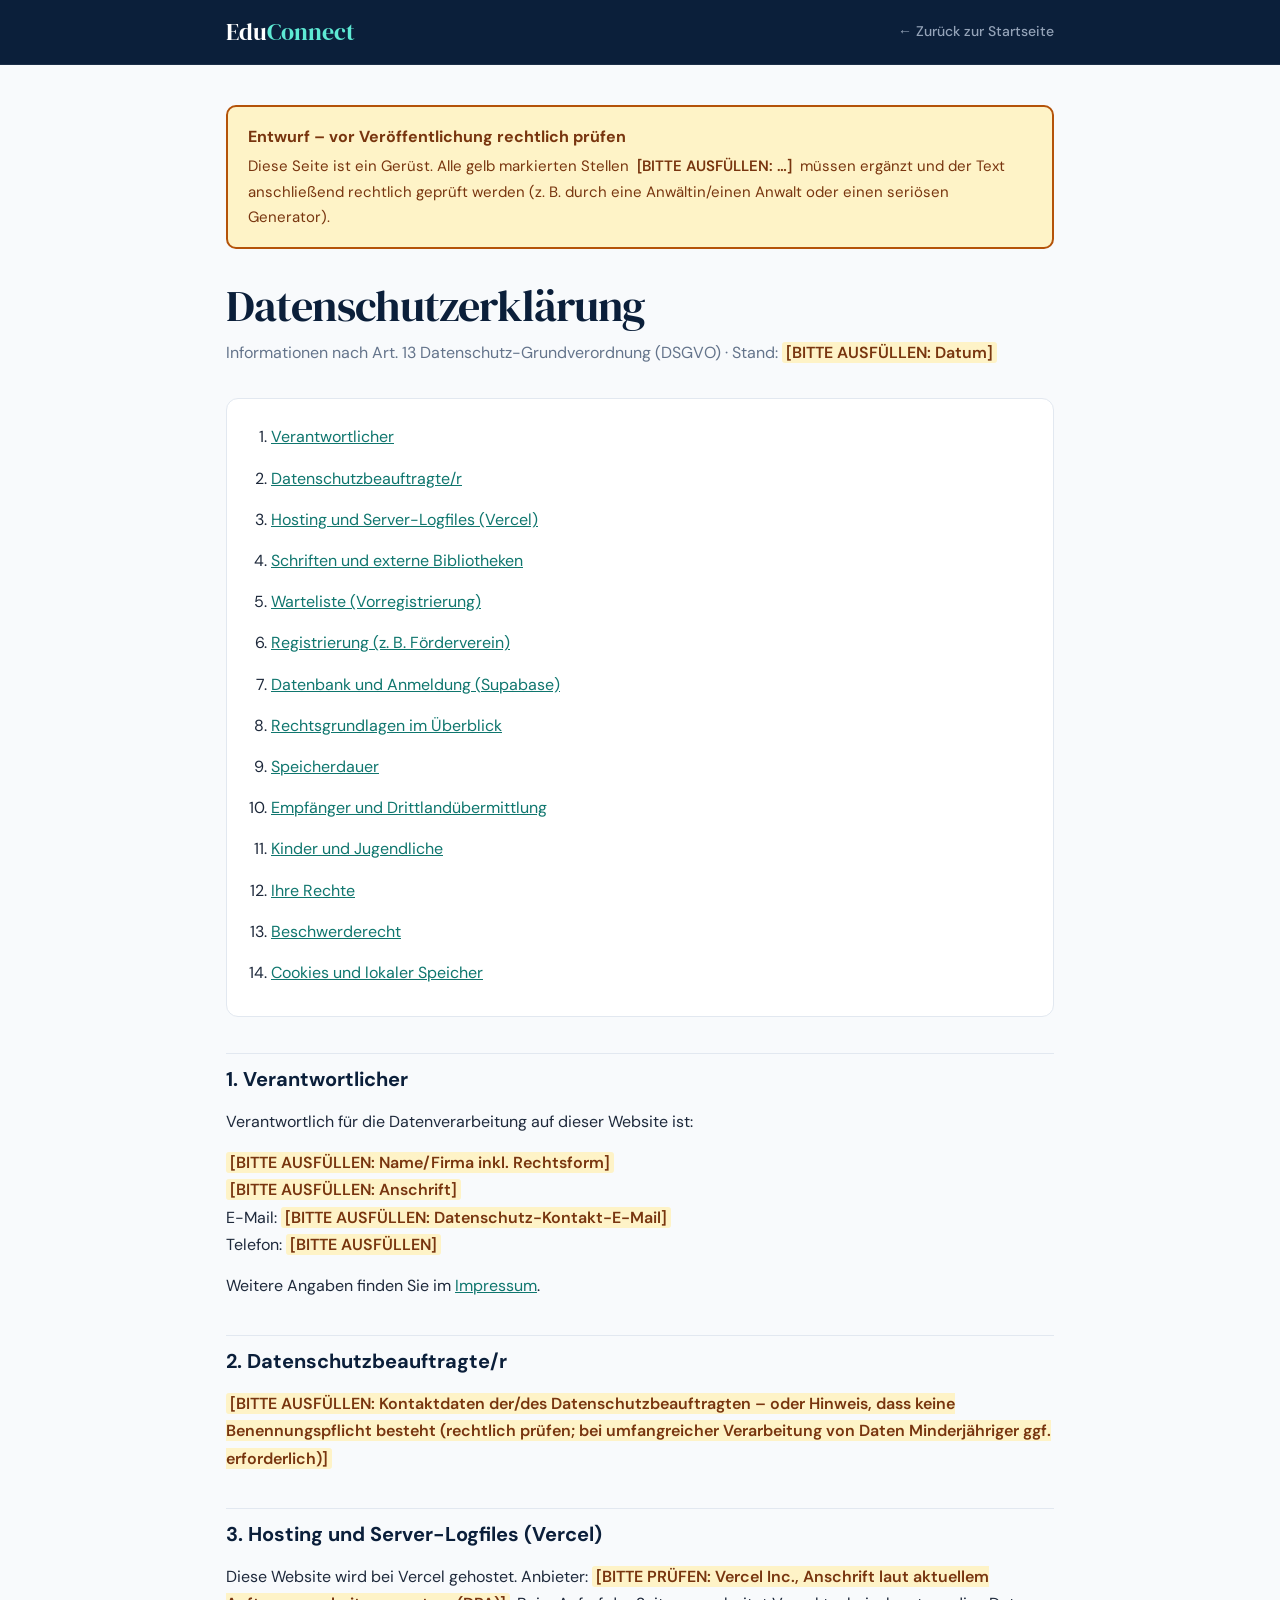
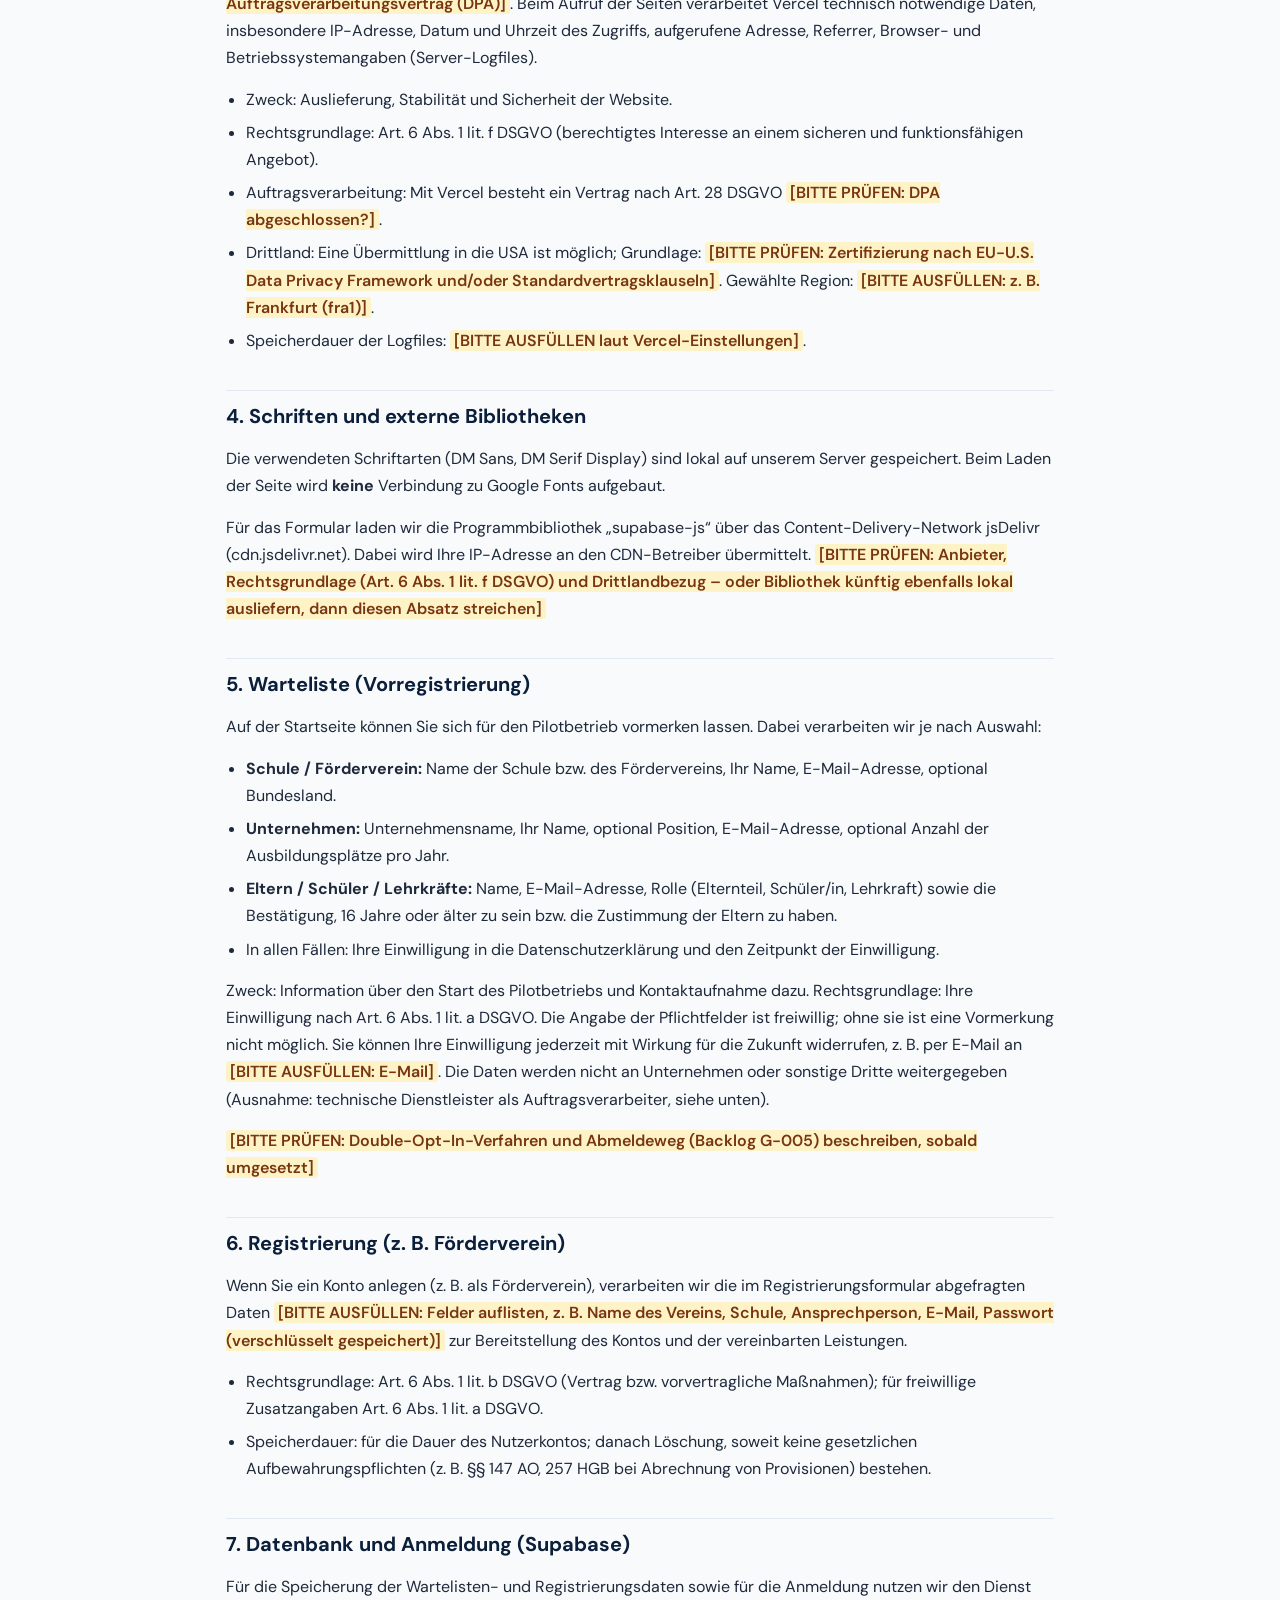
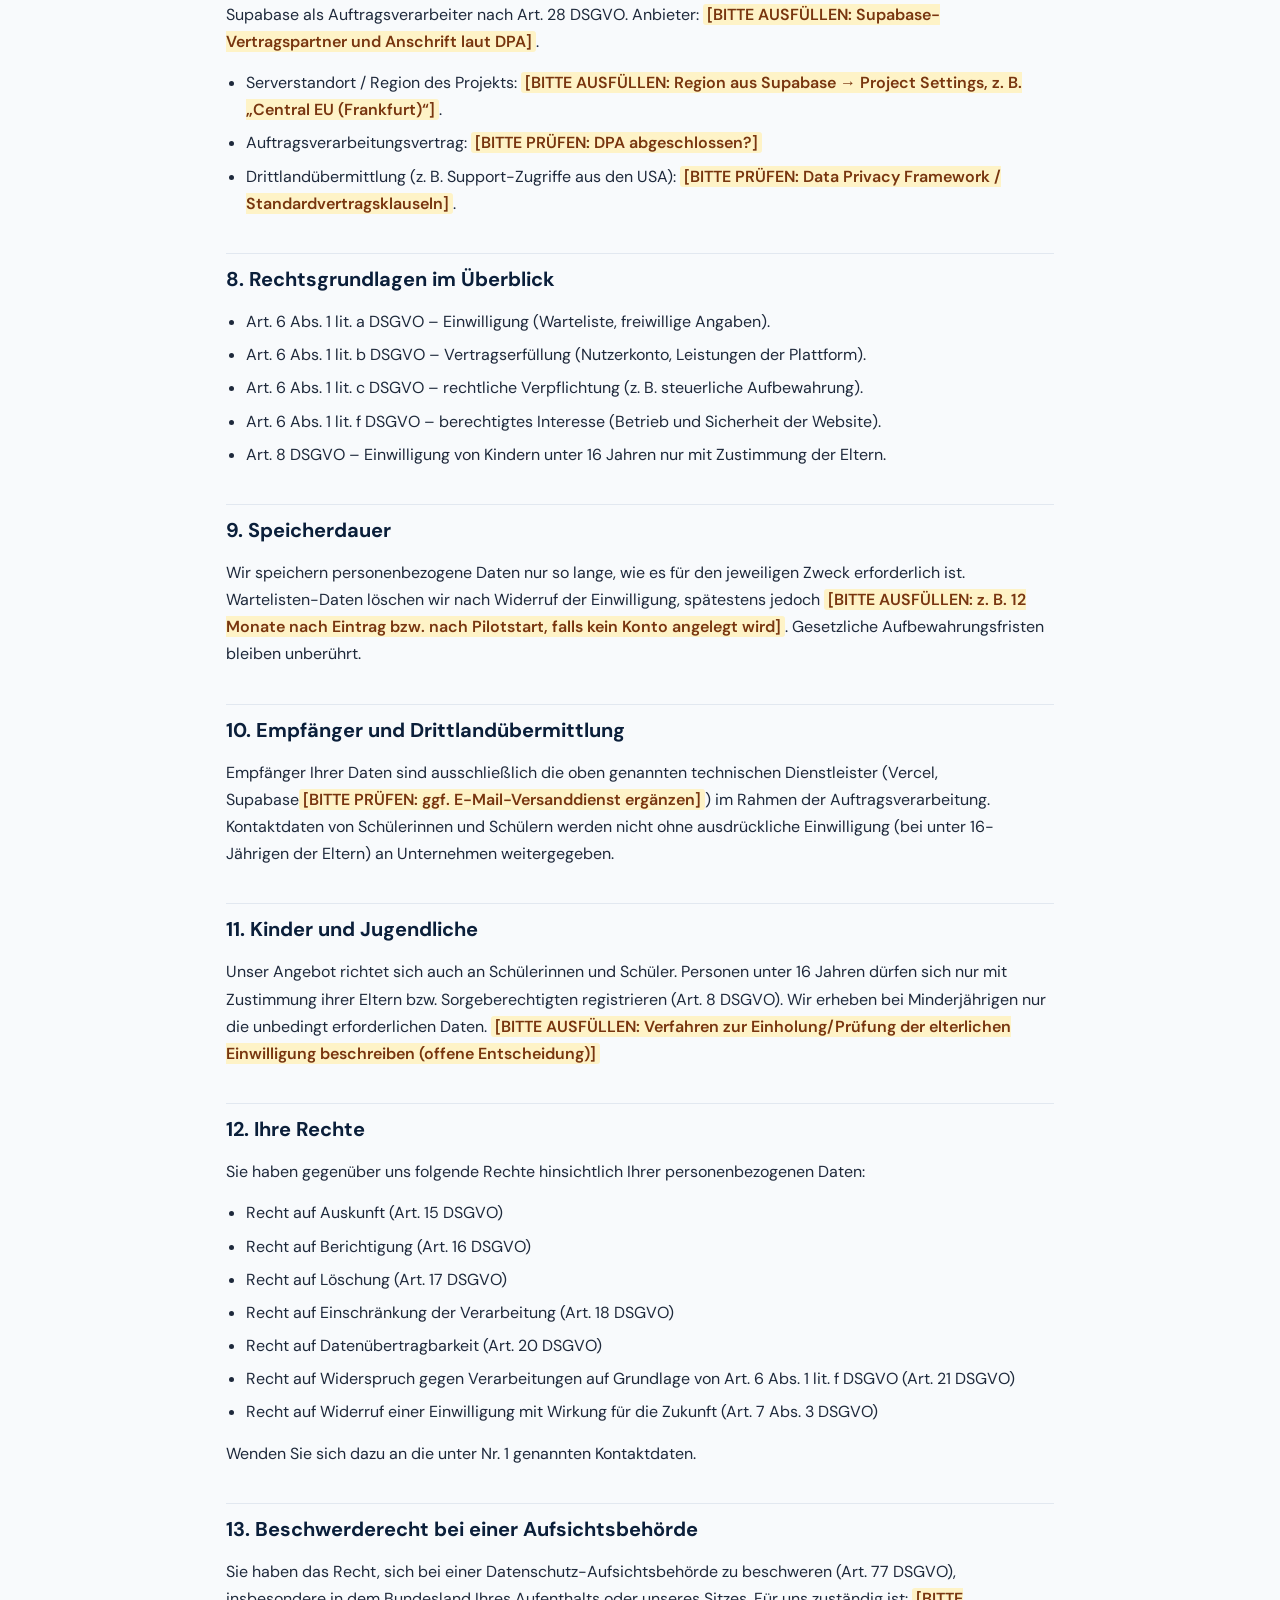
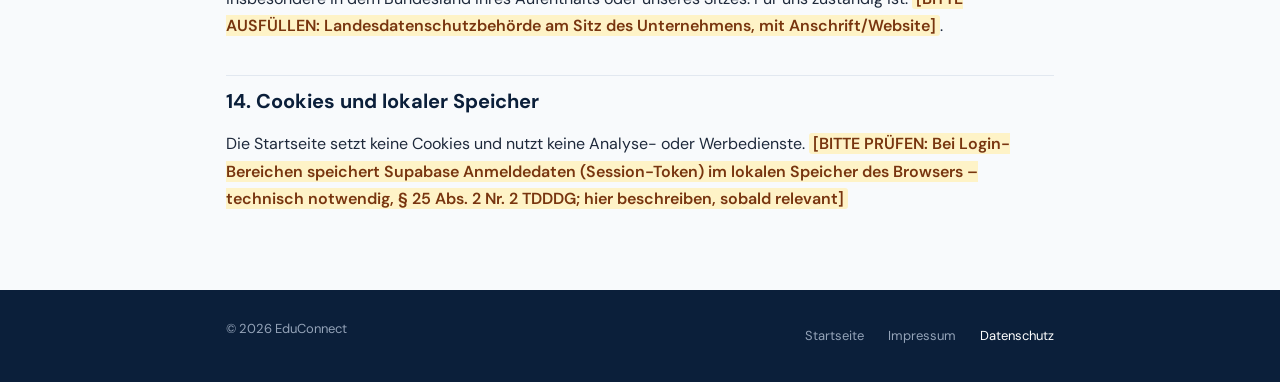
==== datenschutz.html @ 4e729cb4 "WIP G-002: Zwischenstand Landingpage (Agent arbeitet noch, ungeprüft) Co-Authored-By: Claude Opus 5." ====
<!DOCTYPE html>
<html lang="de">
<head>
  <meta charset="UTF-8" />
  <meta name="viewport" content="width=device-width, initial-scale=1.0" />
  <title>Datenschutzerklärung — EduConnect</title>
  <meta name="description" content="Datenschutzerklärung von EduConnect: welche Daten wir verarbeiten und welche Rechte Sie haben." />
  <!-- Entwurf: erst nach rechtlicher Prüfung indexieren lassen -->
  <meta name="robots" content="noindex, follow" />
  <link rel="canonical" href="https://edufy.world/datenschutz.html" />
  <meta name="theme-color" content="#0B1F3A" />
  <link rel="icon" href="favicon.svg" type="image/svg+xml" />
  <link rel="stylesheet" href="fonts/fonts.css" />
  <style>
    *, *::before, *::after { box-sizing:border-box; margin:0; padding:0; }
    :root {
      --navy:#0B1F3A; --teall:#5EEAD4; --teal-dark:#0B7A70; --teal-text:#0F766E;
      --white:#FFFFFF; --off:#F8FAFC; --slate:#64748B; --slate-light:#94A3B8;
      --dark:#1E293B; --border:#E2E8F0; --focus:#0B1F3A;
    }
    body { font-family:'DM Sans',sans-serif; background:var(--off); color:var(--dark); line-height:1.7; }
    :focus-visible { outline:3px solid var(--focus); outline-offset:2px; }
    header, footer, .skip-link { --focus:#FDE68A; }
    .skip-link { position:absolute; left:1rem; top:-100px; z-index:1000; background:var(--navy); color:var(--white); padding:.75rem 1rem; border-radius:6px; font-weight:600; text-decoration:none; }
    .skip-link:focus { top:.5rem; }
    header { background:var(--navy); border-bottom:1px solid rgba(255,255,255,.07); }
    .bar { max-width:860px; margin:0 auto; padding:0 1rem; min-height:64px; display:flex; align-items:center; justify-content:space-between; gap:1rem; flex-wrap:wrap; }
    .logo { font-family:'DM Serif Display',serif; font-size:1.5rem; color:var(--white); text-decoration:none; }
    .logo span { color:var(--teall); }
    .back { color:var(--slate-light); text-decoration:none; font-size:.875rem; font-weight:500; display:inline-flex; align-items:center; min-height:44px; }
    .back:hover { color:var(--white); }
    main { max-width:860px; margin:0 auto; padding:2.5rem 1rem 4rem; }
    .draft { background:#FEF3C7; border:2px solid #B45309; color:#78350F; border-radius:10px; padding:1rem 1.25rem; margin-bottom:2rem; font-size:.9375rem; }
    .draft strong { display:block; font-size:1rem; margin-bottom:.25rem; }
    h1 { font-family:'DM Serif Display',serif; font-weight:400; font-size:clamp(2rem,5vw,2.75rem); line-height:1.15; letter-spacing:-.02em; color:var(--navy); margin-bottom:.5rem; }
    .lead { color:var(--slate); margin-bottom:2rem; }
    h2 { font-size:1.25rem; font-weight:700; color:var(--navy); margin:2.25rem 0 .75rem; padding-top:.5rem; border-top:1px solid var(--border); scroll-margin-top:1rem; }
    h3 { font-size:1rem; font-weight:700; color:var(--dark); margin:1.25rem 0 .5rem; }
    p, ul, address { margin-bottom:.875rem; }
    address { font-style:normal; }
    ul { padding-left:1.25rem; }
    li { margin-bottom:.375rem; }
    a { color:var(--teal-text); }
    .ph { background:#FEF3C7; color:#78350F; padding:0 .25rem; border-radius:3px; font-weight:600; }
    .toc { background:var(--white); border:1px solid var(--border); border-radius:12px; padding:1.25rem 1.5rem; margin-bottom:1rem; }
    .toc ol { padding-left:1.25rem; }
    .toc a { display:inline-block; padding:.25rem 0; }
    footer { background:var(--navy); color:var(--slate-light); font-size:.8125rem; }
    .foot { max-width:860px; margin:0 auto; padding:1.5rem 1rem; display:flex; gap:1.5rem; flex-wrap:wrap; align-items:center; justify-content:space-between; }
    .foot nav { display:flex; gap:1.5rem; flex-wrap:wrap; }
    .foot a { color:var(--slate-light); text-decoration:none; display:inline-flex; align-items:center; min-height:44px; }
    .foot a:hover, .foot a[aria-current="page"] { color:var(--white); }
    @media (prefers-reduced-motion: reduce) { html { scroll-behavior:auto; } }
  </style>
</head>
<body>
<a class="skip-link" href="#main">Zum Inhalt springen</a>
<header>
  <div class="bar">
    <a href="index.html" class="logo" aria-label="EduConnect – zur Startseite">Edu<span>Connect</span></a>
    <a href="index.html" class="back"><span aria-hidden="true">←&nbsp;</span>Zurück zur Startseite</a>
  </div>
</header>

<main id="main">
  <div class="draft" role="note">
    <strong>Entwurf – vor Veröffentlichung rechtlich prüfen</strong>
    Diese Seite ist ein Gerüst. Alle gelb markierten Stellen <span class="ph">[BITTE AUSFÜLLEN: …]</span> müssen ergänzt und der Text anschließend rechtlich geprüft werden (z.&nbsp;B. durch eine Anwältin/einen Anwalt oder einen seriösen Generator).
  </div>

  <h1>Datenschutzerklärung</h1>
  <p class="lead">Informationen nach Art. 13 Datenschutz-Grundverordnung (DSGVO) · Stand: <span class="ph">[BITTE AUSFÜLLEN: Datum]</span></p>

  <nav class="toc" aria-label="Inhalt dieser Seite">
    <ol>
      <li><a href="#verantwortlicher">Verantwortlicher</a></li>
      <li><a href="#dsb">Datenschutzbeauftragte/r</a></li>
      <li><a href="#hosting">Hosting und Server-Logfiles (Vercel)</a></li>
      <li><a href="#ressourcen">Schriften und externe Bibliotheken</a></li>
      <li><a href="#warteliste">Warteliste (Vorregistrierung)</a></li>
      <li><a href="#registrierung">Registrierung (z.&nbsp;B. Förderverein)</a></li>
      <li><a href="#supabase">Datenbank und Anmeldung (Supabase)</a></li>
      <li><a href="#rechtsgrundlagen">Rechtsgrundlagen im Überblick</a></li>
      <li><a href="#speicherdauer">Speicherdauer</a></li>
      <li><a href="#empfaenger">Empfänger und Drittlandübermittlung</a></li>
      <li><a href="#minderjaehrige">Kinder und Jugendliche</a></li>
      <li><a href="#rechte">Ihre Rechte</a></li>
      <li><a href="#beschwerde">Beschwerderecht</a></li>
      <li><a href="#cookies">Cookies und lokaler Speicher</a></li>
    </ol>
  </nav>

  <h2 id="verantwortlicher">1. Verantwortlicher</h2>
  <p>Verantwortlich für die Datenverarbeitung auf dieser Website ist:</p>
  <address>
    <span class="ph">[BITTE AUSFÜLLEN: Name/Firma inkl. Rechtsform]</span><br>
    <span class="ph">[BITTE AUSFÜLLEN: Anschrift]</span><br>
    E-Mail: <span class="ph">[BITTE AUSFÜLLEN: Datenschutz-Kontakt-E-Mail]</span><br>
    Telefon: <span class="ph">[BITTE AUSFÜLLEN]</span>
  </address>
  <p>Weitere Angaben finden Sie im <a href="impressum.html">Impressum</a>.</p>

  <h2 id="dsb">2. Datenschutzbeauftragte/r</h2>
  <p><span class="ph">[BITTE AUSFÜLLEN: Kontaktdaten der/des Datenschutzbeauftragten – oder Hinweis, dass keine Benennungspflicht besteht (rechtlich prüfen; bei umfangreicher Verarbeitung von Daten Minderjähriger ggf. erforderlich)]</span></p>

  <h2 id="hosting">3. Hosting und Server-Logfiles (Vercel)</h2>
  <p>Diese Website wird bei Vercel gehostet. Anbieter: <span class="ph">[BITTE PRÜFEN: Vercel Inc., Anschrift laut aktuellem Auftragsverarbeitungsvertrag (DPA)]</span>. Beim Aufruf der Seiten verarbeitet Vercel technisch notwendige Daten, insbesondere IP-Adresse, Datum und Uhrzeit des Zugriffs, aufgerufene Adresse, Referrer, Browser- und Betriebssystemangaben (Server-Logfiles).</p>
  <ul>
    <li>Zweck: Auslieferung, Stabilität und Sicherheit der Website.</li>
    <li>Rechtsgrundlage: Art. 6 Abs. 1 lit. f DSGVO (berechtigtes Interesse an einem sicheren und funktionsfähigen Angebot).</li>
    <li>Auftragsverarbeitung: Mit Vercel besteht ein Vertrag nach Art. 28 DSGVO <span class="ph">[BITTE PRÜFEN: DPA abgeschlossen?]</span>.</li>
    <li>Drittland: Eine Übermittlung in die USA ist möglich; Grundlage: <span class="ph">[BITTE PRÜFEN: Zertifizierung nach EU-U.S. Data Privacy Framework und/oder Standardvertragsklauseln]</span>. Gewählte Region: <span class="ph">[BITTE AUSFÜLLEN: z.&nbsp;B. Frankfurt (fra1)]</span>.</li>
    <li>Speicherdauer der Logfiles: <span class="ph">[BITTE AUSFÜLLEN laut Vercel-Einstellungen]</span>.</li>
  </ul>

  <h2 id="ressourcen">4. Schriften und externe Bibliotheken</h2>
  <p>Die verwendeten Schriftarten (DM Sans, DM Serif Display) sind lokal auf unserem Server gespeichert. Beim Laden der Seite wird <strong>keine</strong> Verbindung zu Google Fonts aufgebaut.</p>
  <p>Für das Formular laden wir die Programmbibliothek „supabase-js“ über das Content-Delivery-Network jsDelivr (cdn.jsdelivr.net). Dabei wird Ihre IP-Adresse an den CDN-Betreiber übermittelt. <span class="ph">[BITTE PRÜFEN: Anbieter, Rechtsgrundlage (Art. 6 Abs. 1 lit. f DSGVO) und Drittlandbezug – oder Bibliothek künftig ebenfalls lokal ausliefern, dann diesen Absatz streichen]</span></p>

  <h2 id="warteliste">5. Warteliste (Vorregistrierung)</h2>
  <p>Auf der Startseite können Sie sich für den Pilotbetrieb vormerken lassen. Dabei verarbeiten wir je nach Auswahl:</p>
  <ul>
    <li><strong>Schule / Förderverein:</strong> Name der Schule bzw. des Fördervereins, Ihr Name, E-Mail-Adresse, optional Bundesland.</li>
    <li><strong>Unternehmen:</strong> Unternehmensname, Ihr Name, optional Position, E-Mail-Adresse, optional Anzahl der Ausbildungsplätze pro Jahr.</li>
    <li><strong>Eltern / Schüler / Lehrkräfte:</strong> Name, E-Mail-Adresse, Rolle (Elternteil, Schüler/in, Lehrkraft) sowie die Bestätigung, 16 Jahre oder älter zu sein bzw. die Zustimmung der Eltern zu haben.</li>
    <li>In allen Fällen: Ihre Einwilligung in die Datenschutzerklärung und den Zeitpunkt der Einwilligung.</li>
  </ul>
  <p>Zweck: Information über den Start des Pilotbetriebs und Kontaktaufnahme dazu. Rechtsgrundlage: Ihre Einwilligung nach Art. 6 Abs. 1 lit. a DSGVO. Die Angabe der Pflichtfelder ist freiwillig; ohne sie ist eine Vormerkung nicht möglich. Sie können Ihre Einwilligung jederzeit mit Wirkung für die Zukunft widerrufen, z.&nbsp;B. per E-Mail an <span class="ph">[BITTE AUSFÜLLEN: E-Mail]</span>. Die Daten werden nicht an Unternehmen oder sonstige Dritte weitergegeben (Ausnahme: technische Dienstleister als Auftragsverarbeiter, siehe unten).</p>
  <p><span class="ph">[BITTE PRÜFEN: Double-Opt-In-Verfahren und Abmeldeweg (Backlog G-005) beschreiben, sobald umgesetzt]</span></p>

  <h2 id="registrierung">6. Registrierung (z.&nbsp;B. Förderverein)</h2>
  <p>Wenn Sie ein Konto anlegen (z.&nbsp;B. als Förderverein), verarbeiten wir die im Registrierungsformular abgefragten Daten <span class="ph">[BITTE AUSFÜLLEN: Felder auflisten, z.&nbsp;B. Name des Vereins, Schule, Ansprechperson, E-Mail, Passwort (verschlüsselt gespeichert)]</span> zur Bereitstellung des Kontos und der vereinbarten Leistungen.</p>
  <ul>
    <li>Rechtsgrundlage: Art. 6 Abs. 1 lit. b DSGVO (Vertrag bzw. vorvertragliche Maßnahmen); für freiwillige Zusatzangaben Art. 6 Abs. 1 lit. a DSGVO.</li>
    <li>Speicherdauer: für die Dauer des Nutzerkontos; danach Löschung, soweit keine gesetzlichen Aufbewahrungspflichten (z.&nbsp;B. §§ 147 AO, 257 HGB bei Abrechnung von Provisionen) bestehen.</li>
  </ul>

  <h2 id="supabase">7. Datenbank und Anmeldung (Supabase)</h2>
  <p>Für die Speicherung der Wartelisten- und Registrierungsdaten sowie für die Anmeldung nutzen wir den Dienst Supabase als Auftragsverarbeiter nach Art. 28 DSGVO. Anbieter: <span class="ph">[BITTE AUSFÜLLEN: Supabase-Vertragspartner und Anschrift laut DPA]</span>.</p>
  <ul>
    <li>Serverstandort / Region des Projekts: <span class="ph">[BITTE AUSFÜLLEN: Region aus Supabase → Project Settings, z.&nbsp;B. „Central EU (Frankfurt)“]</span>.</li>
    <li>Auftragsverarbeitungsvertrag: <span class="ph">[BITTE PRÜFEN: DPA abgeschlossen?]</span></li>
    <li>Drittlandübermittlung (z.&nbsp;B. Support-Zugriffe aus den USA): <span class="ph">[BITTE PRÜFEN: Data Privacy Framework / Standardvertragsklauseln]</span>.</li>
  </ul>

  <h2 id="rechtsgrundlagen">8. Rechtsgrundlagen im Überblick</h2>
  <ul>
    <li>Art. 6 Abs. 1 lit. a DSGVO – Einwilligung (Warteliste, freiwillige Angaben).</li>
    <li>Art. 6 Abs. 1 lit. b DSGVO – Vertragserfüllung (Nutzerkonto, Leistungen der Plattform).</li>
    <li>Art. 6 Abs. 1 lit. c DSGVO – rechtliche Verpflichtung (z.&nbsp;B. steuerliche Aufbewahrung).</li>
    <li>Art. 6 Abs. 1 lit. f DSGVO – berechtigtes Interesse (Betrieb und Sicherheit der Website).</li>
    <li>Art. 8 DSGVO – Einwilligung von Kindern unter 16 Jahren nur mit Zustimmung der Eltern.</li>
  </ul>

  <h2 id="speicherdauer">9. Speicherdauer</h2>
  <p>Wir speichern personenbezogene Daten nur so lange, wie es für den jeweiligen Zweck erforderlich ist. Wartelisten-Daten löschen wir nach Widerruf der Einwilligung, spätestens jedoch <span class="ph">[BITTE AUSFÜLLEN: z.&nbsp;B. 12 Monate nach Eintrag bzw. nach Pilotstart, falls kein Konto angelegt wird]</span>. Gesetzliche Aufbewahrungsfristen bleiben unberührt.</p>

  <h2 id="empfaenger">10. Empfänger und Drittlandübermittlung</h2>
  <p>Empfänger Ihrer Daten sind ausschließlich die oben genannten technischen Dienstleister (Vercel, Supabase<span class="ph">[BITTE PRÜFEN: ggf. E-Mail-Versanddienst ergänzen]</span>) im Rahmen der Auftragsverarbeitung. Kontaktdaten von Schülerinnen und Schülern werden nicht ohne ausdrückliche Einwilligung (bei unter 16-Jährigen der Eltern) an Unternehmen weitergegeben.</p>

  <h2 id="minderjaehrige">11. Kinder und Jugendliche</h2>
  <p>Unser Angebot richtet sich auch an Schülerinnen und Schüler. Personen unter 16 Jahren dürfen sich nur mit Zustimmung ihrer Eltern bzw. Sorgeberechtigten registrieren (Art. 8 DSGVO). Wir erheben bei Minderjährigen nur die unbedingt erforderlichen Daten. <span class="ph">[BITTE AUSFÜLLEN: Verfahren zur Einholung/Prüfung der elterlichen Einwilligung beschreiben (offene Entscheidung)]</span></p>

  <h2 id="rechte">12. Ihre Rechte</h2>
  <p>Sie haben gegenüber uns folgende Rechte hinsichtlich Ihrer personenbezogenen Daten:</p>
  <ul>
    <li>Recht auf Auskunft (Art. 15 DSGVO)</li>
    <li>Recht auf Berichtigung (Art. 16 DSGVO)</li>
    <li>Recht auf Löschung (Art. 17 DSGVO)</li>
    <li>Recht auf Einschränkung der Verarbeitung (Art. 18 DSGVO)</li>
    <li>Recht auf Datenübertragbarkeit (Art. 20 DSGVO)</li>
    <li>Recht auf Widerspruch gegen Verarbeitungen auf Grundlage von Art. 6 Abs. 1 lit. f DSGVO (Art. 21 DSGVO)</li>
    <li>Recht auf Widerruf einer Einwilligung mit Wirkung für die Zukunft (Art. 7 Abs. 3 DSGVO)</li>
  </ul>
  <p>Wenden Sie sich dazu an die unter Nr. 1 genannten Kontaktdaten.</p>

  <h2 id="beschwerde">13. Beschwerderecht bei einer Aufsichtsbehörde</h2>
  <p>Sie haben das Recht, sich bei einer Datenschutz-Aufsichtsbehörde zu beschweren (Art. 77 DSGVO), insbesondere in dem Bundesland Ihres Aufenthalts oder unseres Sitzes. Für uns zuständig ist: <span class="ph">[BITTE AUSFÜLLEN: Landesdatenschutzbehörde am Sitz des Unternehmens, mit Anschrift/Website]</span>.</p>

  <h2 id="cookies">14. Cookies und lokaler Speicher</h2>
  <p>Die Startseite setzt keine Cookies und nutzt keine Analyse- oder Werbedienste. <span class="ph">[BITTE PRÜFEN: Bei Login-Bereichen speichert Supabase Anmeldedaten (Session-Token) im lokalen Speicher des Browsers – technisch notwendig, § 25 Abs. 2 Nr. 2 TDDDG; hier beschreiben, sobald relevant]</span></p>
</main>

<footer>
  <div class="foot">
    <p>© <span data-year>2026</span> EduConnect</p>
    <nav aria-label="Rechtliches">
      <a href="index.html">Startseite</a>
      <a href="impressum.html">Impressum</a>
      <a href="datenschutz.html" aria-current="page">Datenschutz</a>
    </nav>
  </div>
</footer>
<script>
  (function () {
    var els = document.querySelectorAll('[data-year]');
    for (var i = 0; i < els.length; i++) { els[i].textContent = String(new Date().getFullYear()); }
  })();
</script>
</body>
</html>
---- fonts/fonts.css ----
/*
 * Selbst gehostete Schriften (kein Request an Google, DSGVO).
 * Quelle: Fontsource (@fontsource-variable/dm-sans 5.3.0, @fontsource/dm-serif-display 5.3.0),
 * Teilmenge "latin". Lizenz: SIL Open Font License 1.1 – siehe OFL-*.txt in diesem Ordner.
 * Einbinden: <link rel="stylesheet" href="fonts/fonts.css">
 * Hinweis: Pfade sind relativ zu dieser CSS-Datei.
 */

/* DM Sans – variable Schrift (Achsen opsz + wght), deckt Gewichte 100–1000 ab */
@font-face {
  font-family: 'DM Sans';
  font-style: normal;
  font-weight: 100 1000;
  font-display: swap;
  src: url('dm-sans-latin-opsz-normal.woff2') format('woff2-variations'),
       url('dm-sans-latin-opsz-normal.woff2') format('woff2');
}

/* DM Serif Display – Überschriften */
@font-face {
  font-family: 'DM Serif Display';
  font-style: normal;
  font-weight: 400;
  font-display: swap;
  src: url('dm-serif-display-latin-400-normal.woff2') format('woff2');
}

/* DM Serif Display kursiv – nur für <em> in der Hero-Überschrift */
@font-face {
  font-family: 'DM Serif Display';
  font-style: italic;
  font-weight: 400;
  font-display: swap;
  src: url('dm-serif-display-latin-400-italic.woff2') format('woff2');
}
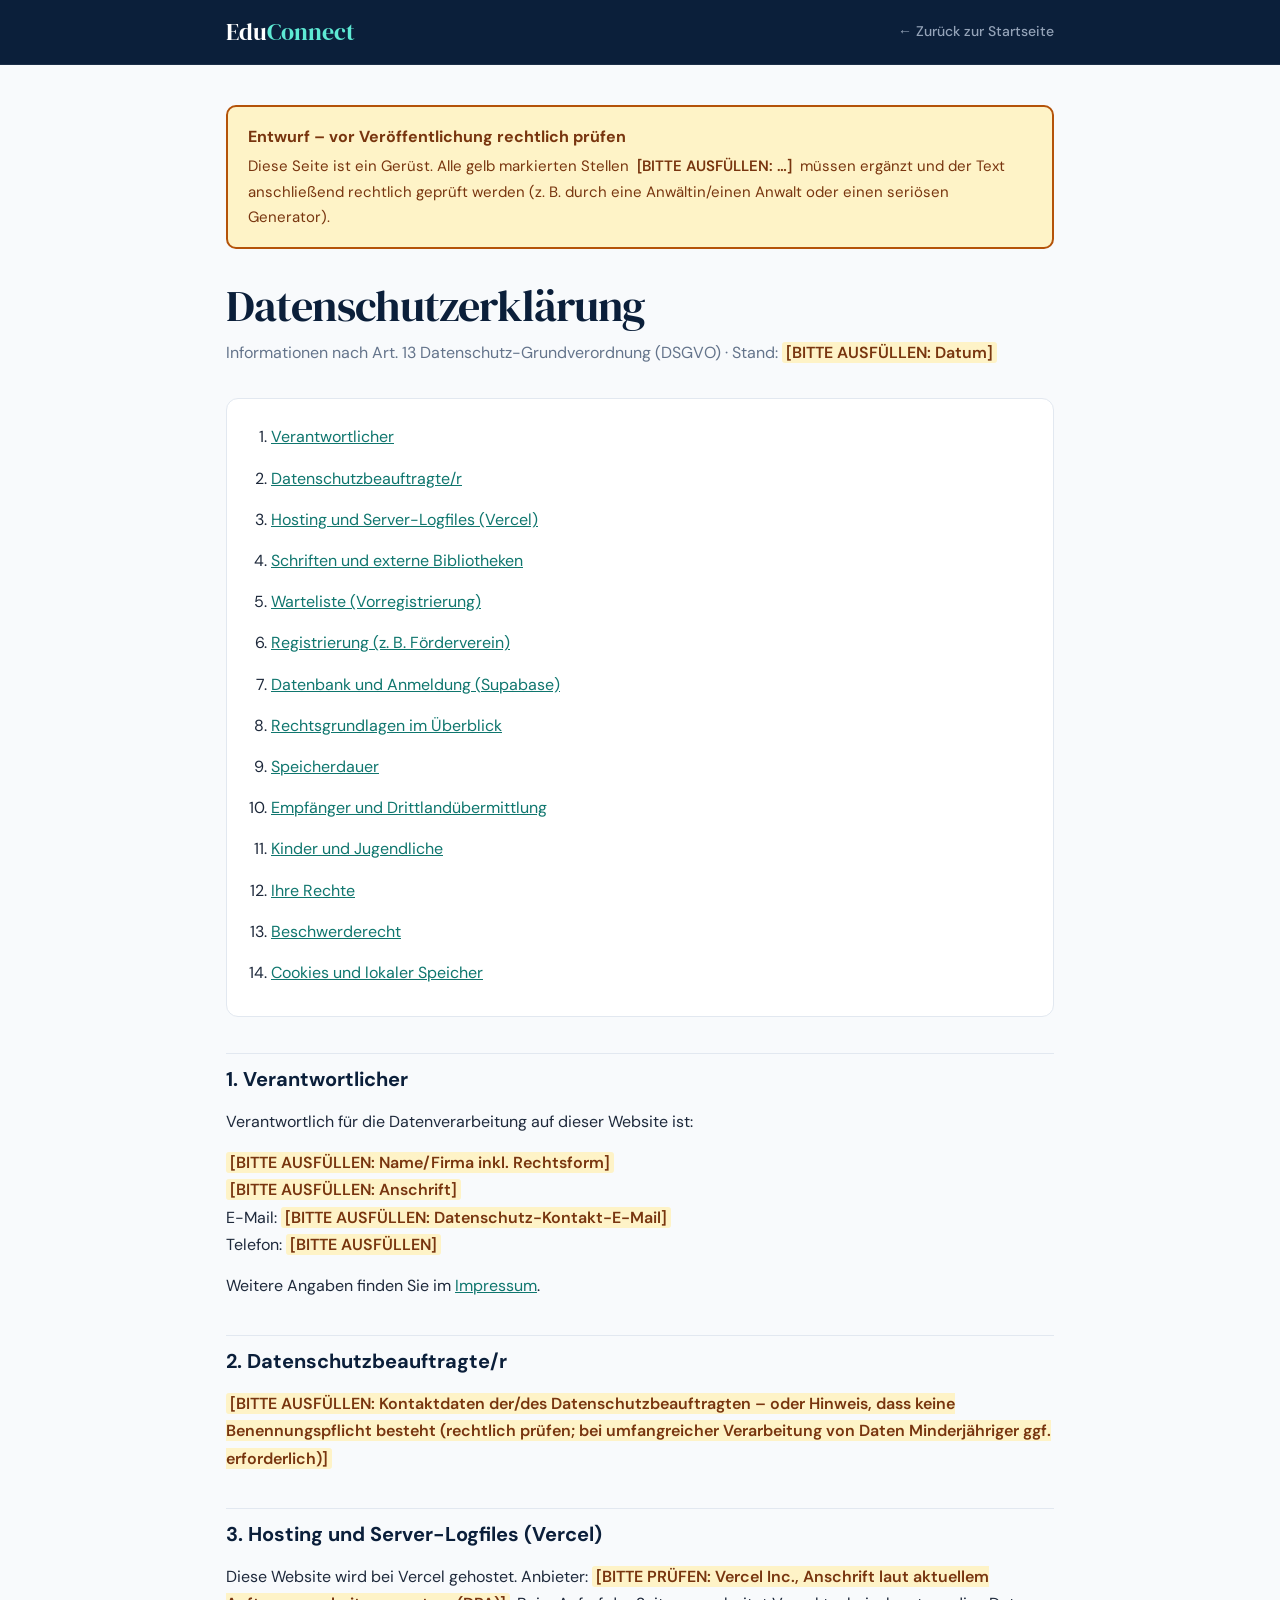
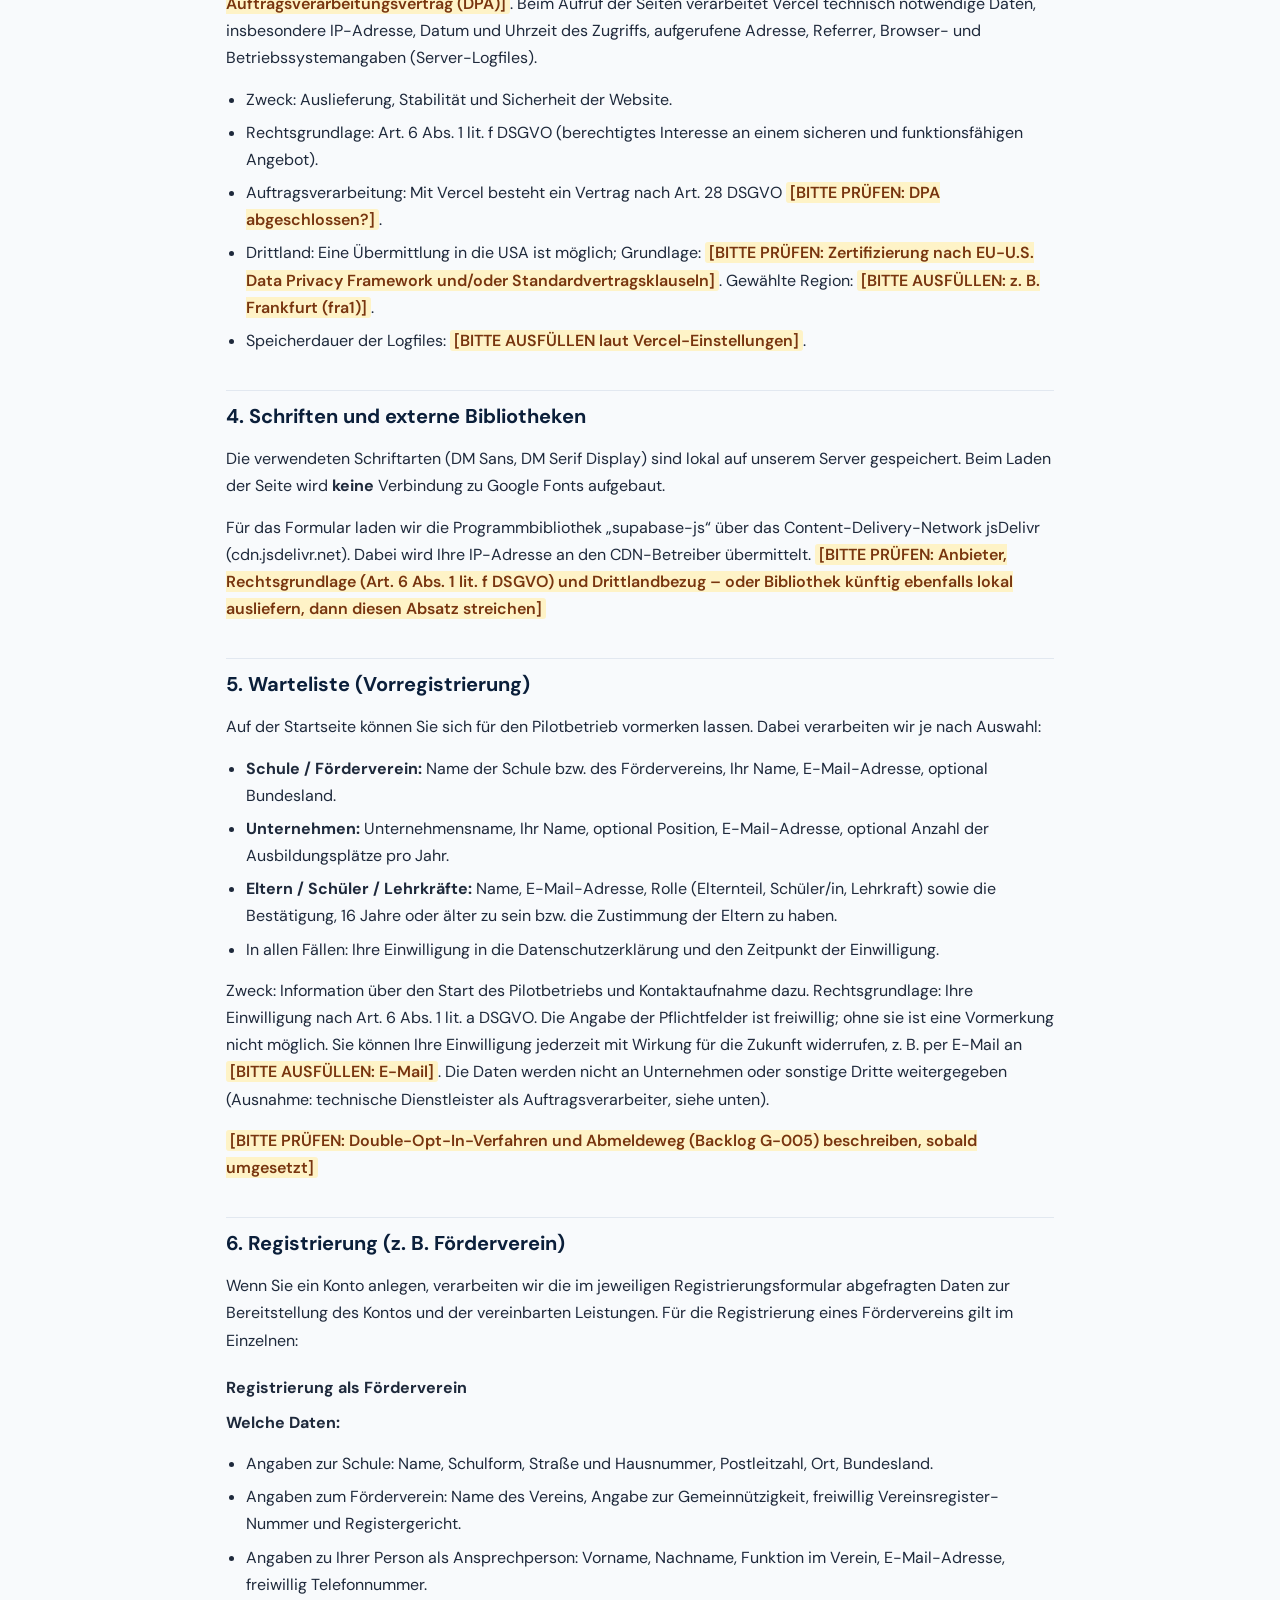
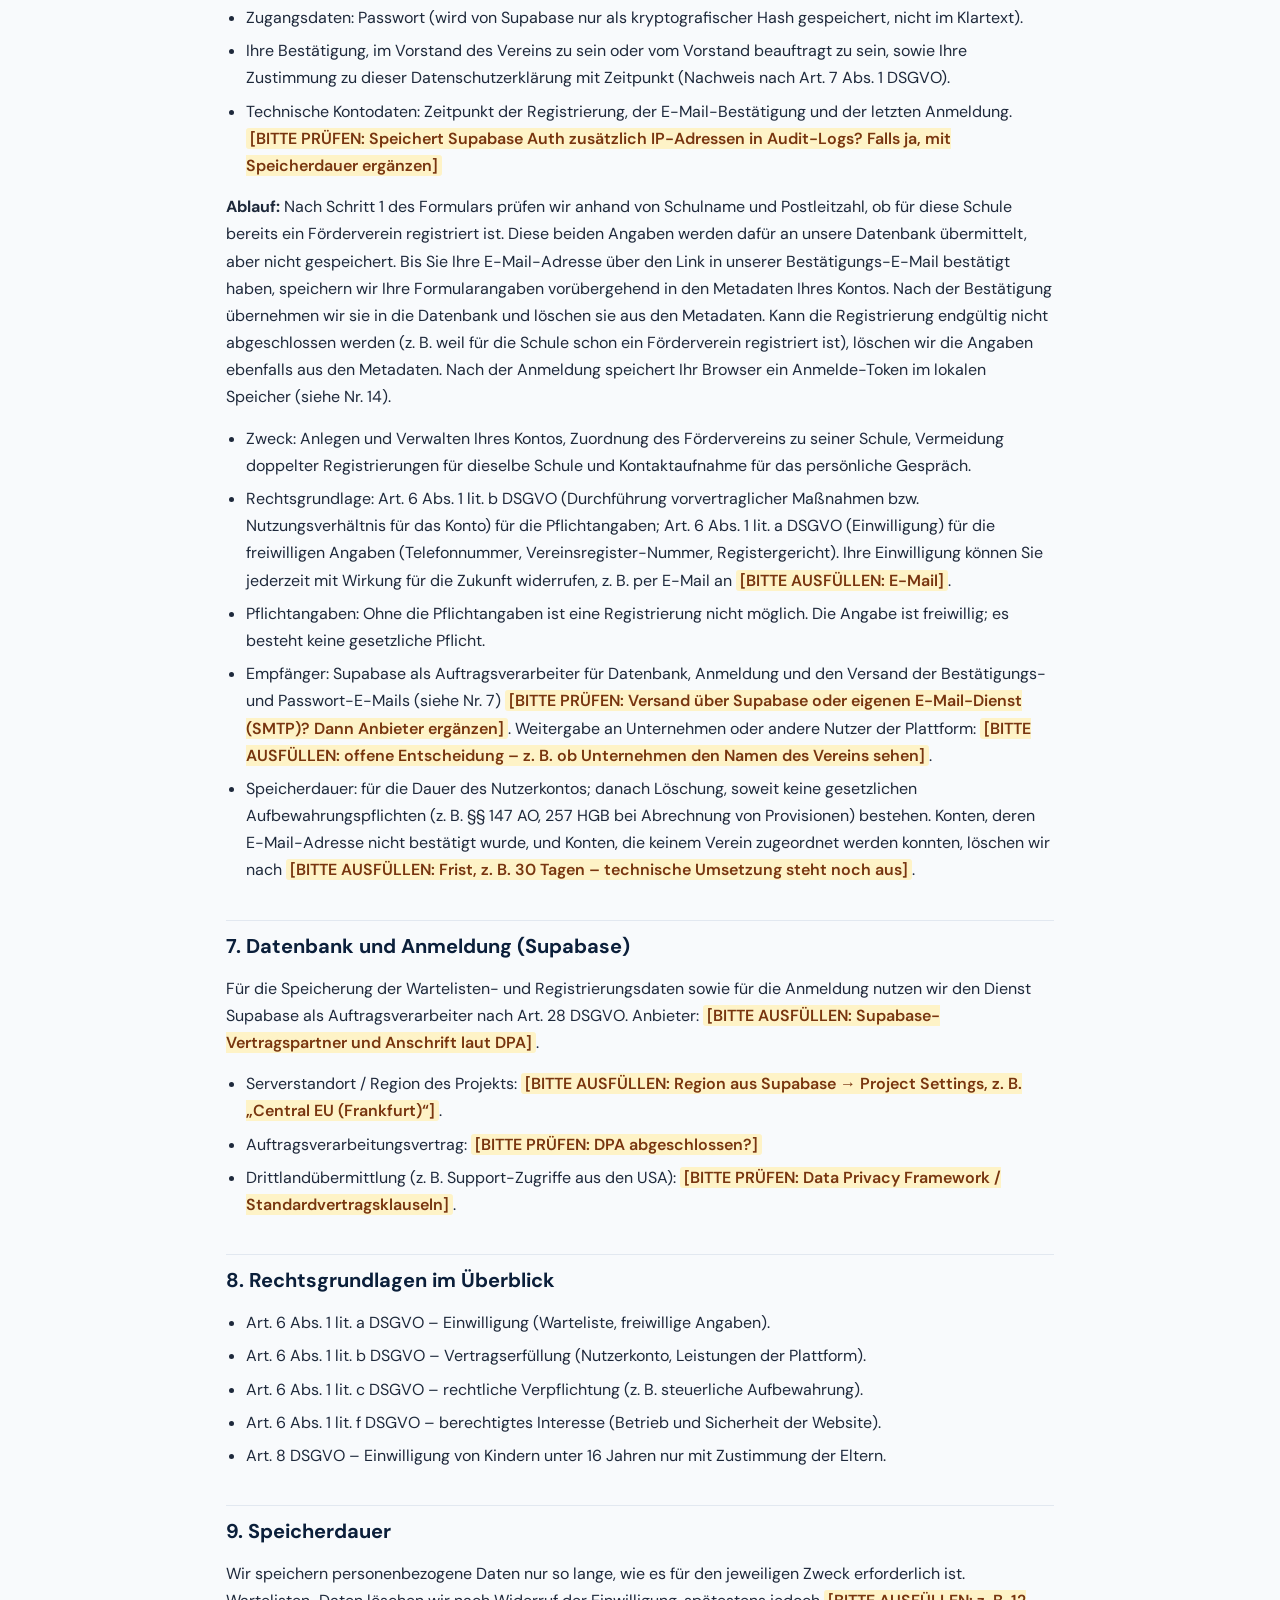
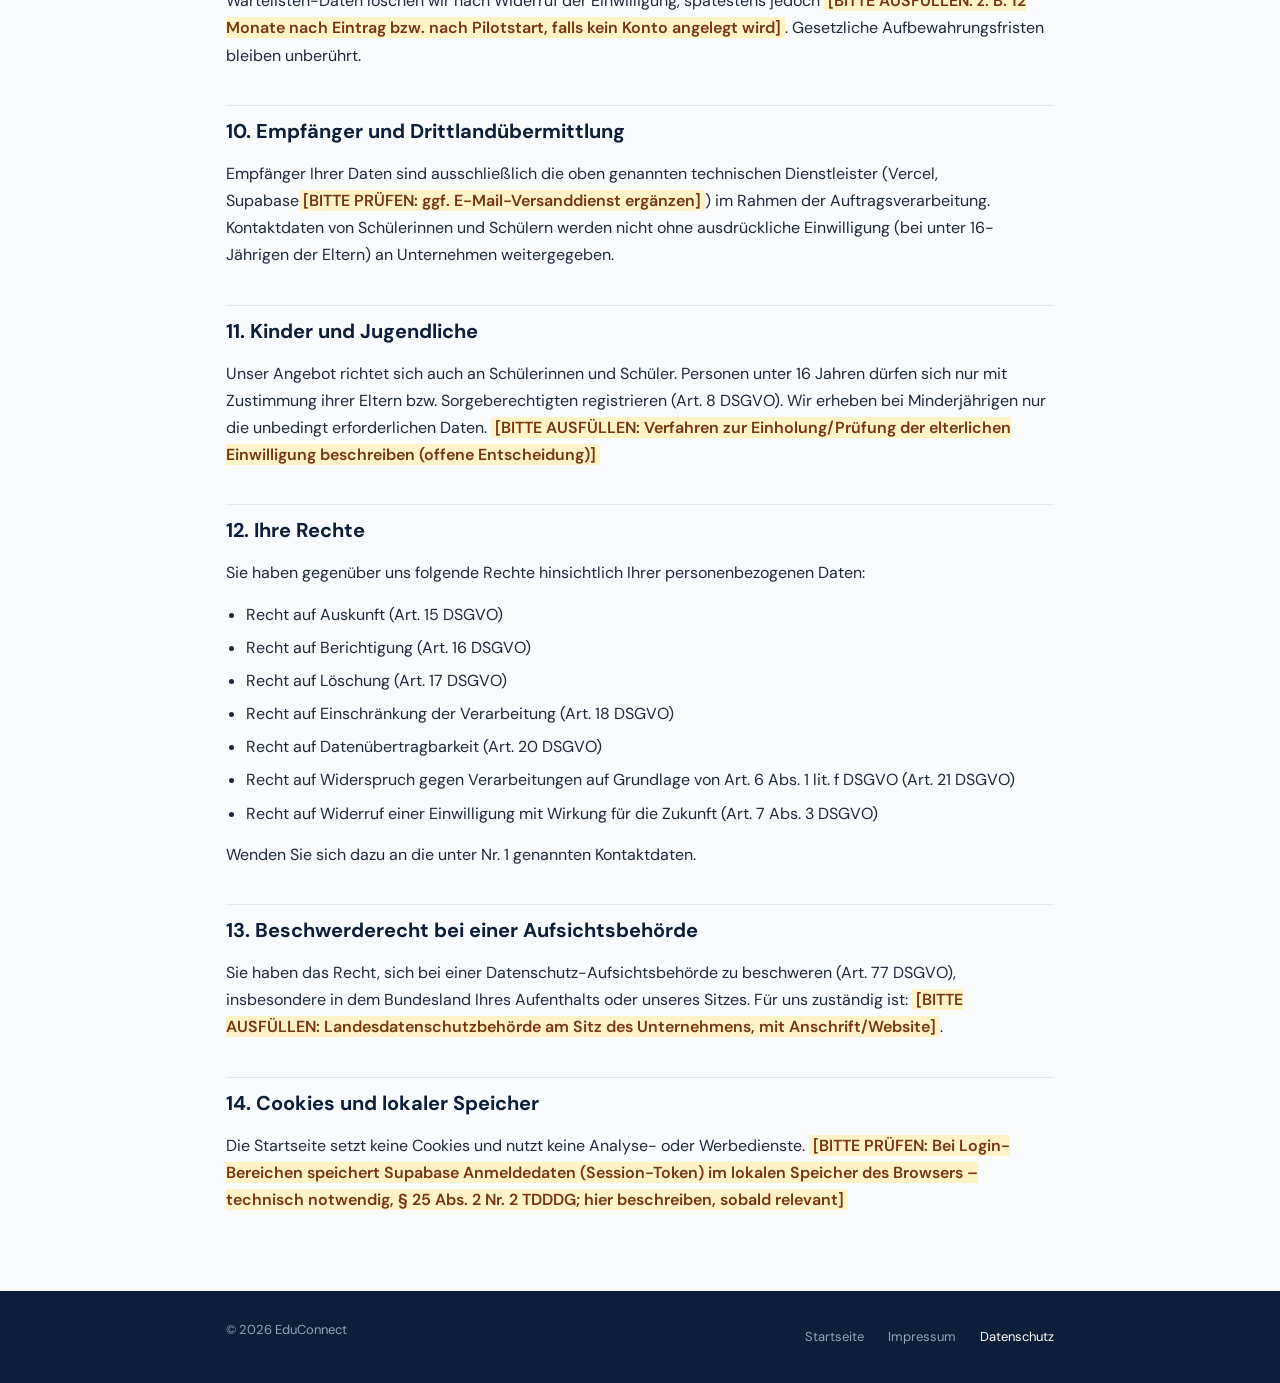
==== commit 44f5ff32: "F-001b: Nachbesserung Förderverein-Onboarding, Sprint 1 abgeschlossen - Frühe unscharfe Dublettenprü" ====
--- a/datenschutz.html
+++ b/datenschutz.html
@@ -129,10 +129,25 @@
   <p><span class="ph">[BITTE PRÜFEN: Double-Opt-In-Verfahren und Abmeldeweg (Backlog G-005) beschreiben, sobald umgesetzt]</span></p>
 
   <h2 id="registrierung">6. Registrierung (z.&nbsp;B. Förderverein)</h2>
-  <p>Wenn Sie ein Konto anlegen (z.&nbsp;B. als Förderverein), verarbeiten wir die im Registrierungsformular abgefragten Daten <span class="ph">[BITTE AUSFÜLLEN: Felder auflisten, z.&nbsp;B. Name des Vereins, Schule, Ansprechperson, E-Mail, Passwort (verschlüsselt gespeichert)]</span> zur Bereitstellung des Kontos und der vereinbarten Leistungen.</p>
-  <ul>
-    <li>Rechtsgrundlage: Art. 6 Abs. 1 lit. b DSGVO (Vertrag bzw. vorvertragliche Maßnahmen); für freiwillige Zusatzangaben Art. 6 Abs. 1 lit. a DSGVO.</li>
-    <li>Speicherdauer: für die Dauer des Nutzerkontos; danach Löschung, soweit keine gesetzlichen Aufbewahrungspflichten (z.&nbsp;B. §§ 147 AO, 257 HGB bei Abrechnung von Provisionen) bestehen.</li>
+  <p>Wenn Sie ein Konto anlegen, verarbeiten wir die im jeweiligen Registrierungsformular abgefragten Daten zur Bereitstellung des Kontos und der vereinbarten Leistungen. Für die Registrierung eines Fördervereins gilt im Einzelnen:</p>
+
+  <h3 id="registrierung-foerderverein">Registrierung als Förderverein</h3>
+  <p><strong>Welche Daten:</strong></p>
+  <ul>
+    <li>Angaben zur Schule: Name, Schulform, Straße und Hausnummer, Postleitzahl, Ort, Bundesland.</li>
+    <li>Angaben zum Förderverein: Name des Vereins, Angabe zur Gemeinnützigkeit, freiwillig Vereinsregister-Nummer und Registergericht.</li>
+    <li>Angaben zu Ihrer Person als Ansprechperson: Vorname, Nachname, Funktion im Verein, E-Mail-Adresse, freiwillig Telefonnummer.</li>
+    <li>Zugangsdaten: Passwort (wird von Supabase nur als kryptografischer Hash gespeichert, nicht im Klartext).</li>
+    <li>Ihre Bestätigung, im Vorstand des Vereins zu sein oder vom Vorstand beauftragt zu sein, sowie Ihre Zustimmung zu dieser Datenschutzerklärung mit Zeitpunkt (Nachweis nach Art. 7 Abs. 1 DSGVO).</li>
+    <li>Technische Kontodaten: Zeitpunkt der Registrierung, der E-Mail-Bestätigung und der letzten Anmeldung. <span class="ph">[BITTE PRÜFEN: Speichert Supabase Auth zusätzlich IP-Adressen in Audit-Logs? Falls ja, mit Speicherdauer ergänzen]</span></li>
+  </ul>
+  <p><strong>Ablauf:</strong> Nach Schritt 1 des Formulars prüfen wir anhand von Schulname und Postleitzahl, ob für diese Schule bereits ein Förderverein registriert ist. Diese beiden Angaben werden dafür an unsere Datenbank übermittelt, aber nicht gespeichert. Bis Sie Ihre E-Mail-Adresse über den Link in unserer Bestätigungs-E-Mail bestätigt haben, speichern wir Ihre Formularangaben vorübergehend in den Metadaten Ihres Kontos. Nach der Bestätigung übernehmen wir sie in die Datenbank und löschen sie aus den Metadaten. Kann die Registrierung endgültig nicht abgeschlossen werden (z.&nbsp;B. weil für die Schule schon ein Förderverein registriert ist), löschen wir die Angaben ebenfalls aus den Metadaten. Nach der Anmeldung speichert Ihr Browser ein Anmelde-Token im lokalen Speicher (siehe Nr. 14).</p>
+  <ul>
+    <li>Zweck: Anlegen und Verwalten Ihres Kontos, Zuordnung des Fördervereins zu seiner Schule, Vermeidung doppelter Registrierungen für dieselbe Schule und Kontaktaufnahme für das persönliche Gespräch.</li>
+    <li>Rechtsgrundlage: Art. 6 Abs. 1 lit. b DSGVO (Durchführung vorvertraglicher Maßnahmen bzw. Nutzungsverhältnis für das Konto) für die Pflichtangaben; Art. 6 Abs. 1 lit. a DSGVO (Einwilligung) für die freiwilligen Angaben (Telefonnummer, Vereinsregister-Nummer, Registergericht). Ihre Einwilligung können Sie jederzeit mit Wirkung für die Zukunft widerrufen, z.&nbsp;B. per E-Mail an <span class="ph">[BITTE AUSFÜLLEN: E-Mail]</span>.</li>
+    <li>Pflichtangaben: Ohne die Pflichtangaben ist eine Registrierung nicht möglich. Die Angabe ist freiwillig; es besteht keine gesetzliche Pflicht.</li>
+    <li>Empfänger: Supabase als Auftragsverarbeiter für Datenbank, Anmeldung und den Versand der Bestätigungs- und Passwort-E-Mails (siehe Nr. 7) <span class="ph">[BITTE PRÜFEN: Versand über Supabase oder eigenen E-Mail-Dienst (SMTP)? Dann Anbieter ergänzen]</span>. Weitergabe an Unternehmen oder andere Nutzer der Plattform: <span class="ph">[BITTE AUSFÜLLEN: offene Entscheidung – z.&nbsp;B. ob Unternehmen den Namen des Vereins sehen]</span>.</li>
+    <li>Speicherdauer: für die Dauer des Nutzerkontos; danach Löschung, soweit keine gesetzlichen Aufbewahrungspflichten (z.&nbsp;B. §§ 147 AO, 257 HGB bei Abrechnung von Provisionen) bestehen. Konten, deren E-Mail-Adresse nicht bestätigt wurde, und Konten, die keinem Verein zugeordnet werden konnten, löschen wir nach <span class="ph">[BITTE AUSFÜLLEN: Frist, z.&nbsp;B. 30 Tagen – technische Umsetzung steht noch aus]</span>.</li>
   </ul>
 
   <h2 id="supabase">7. Datenbank und Anmeldung (Supabase)</h2>
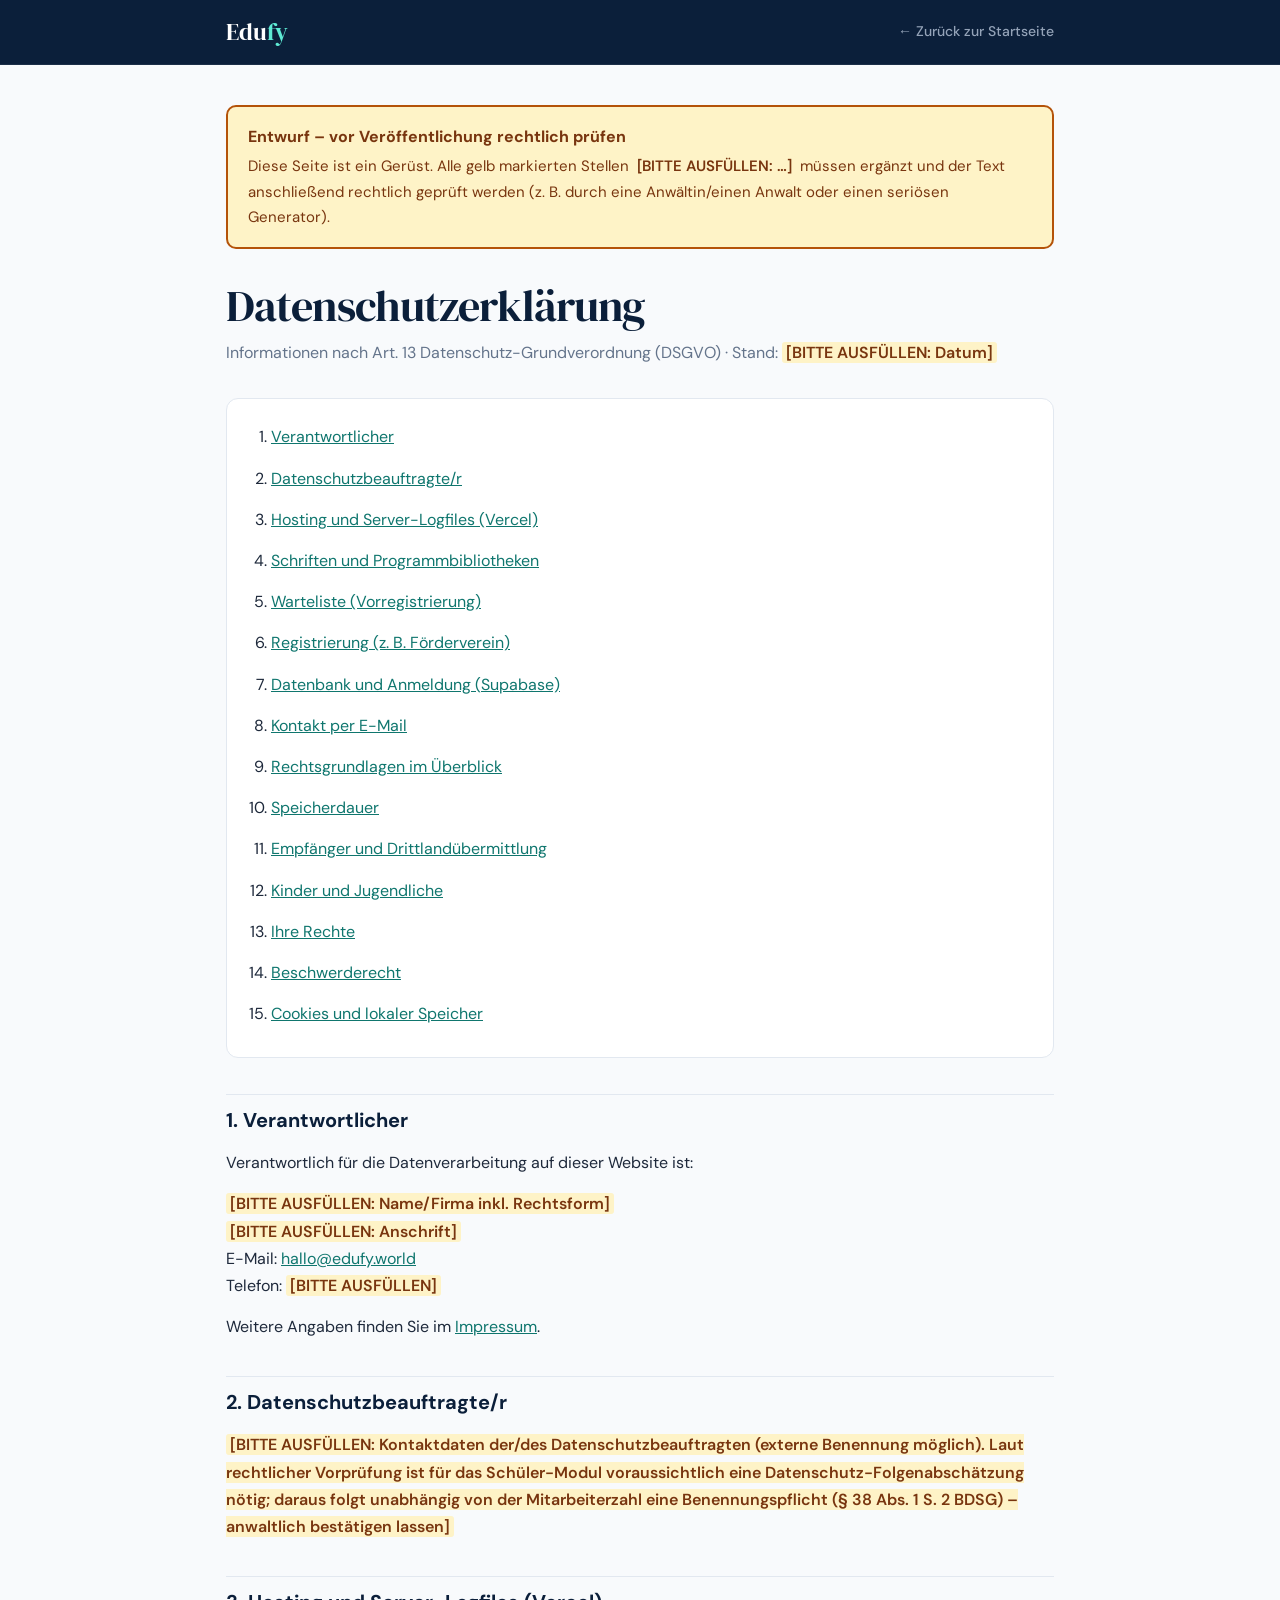
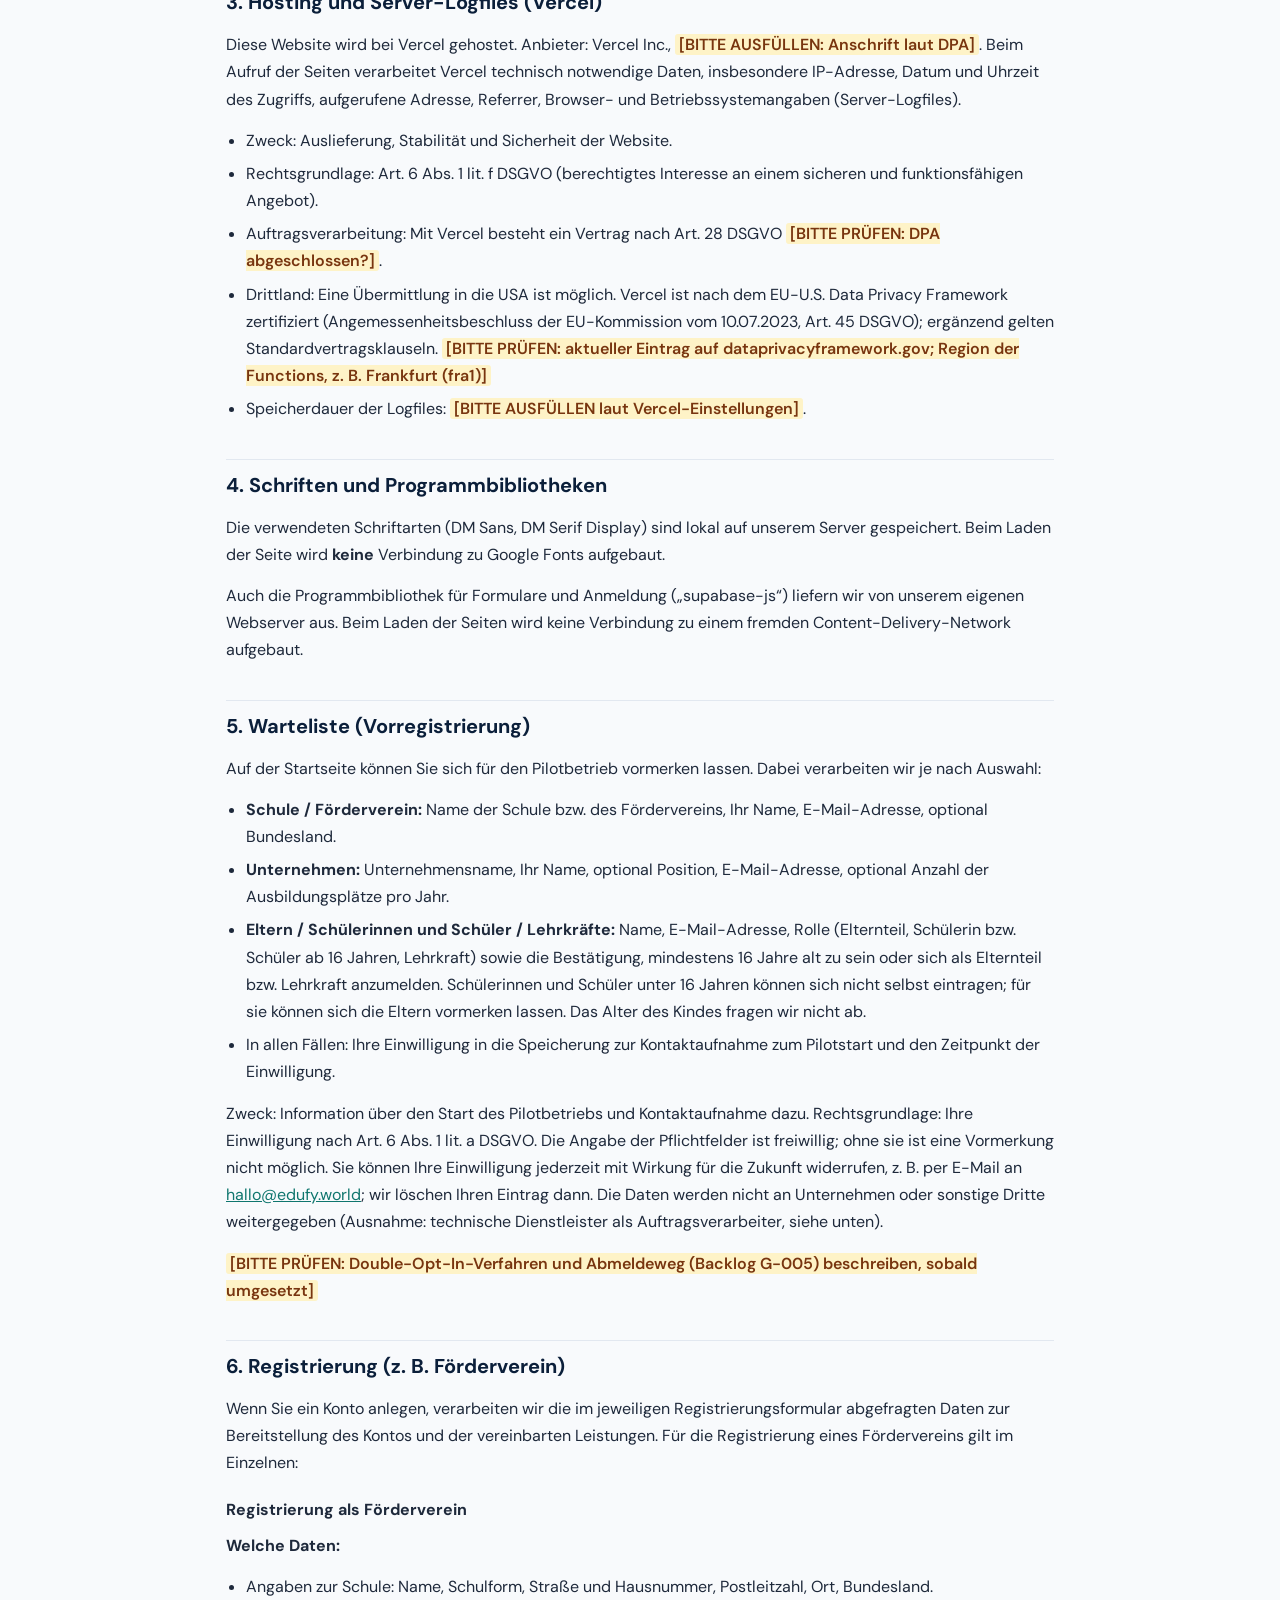
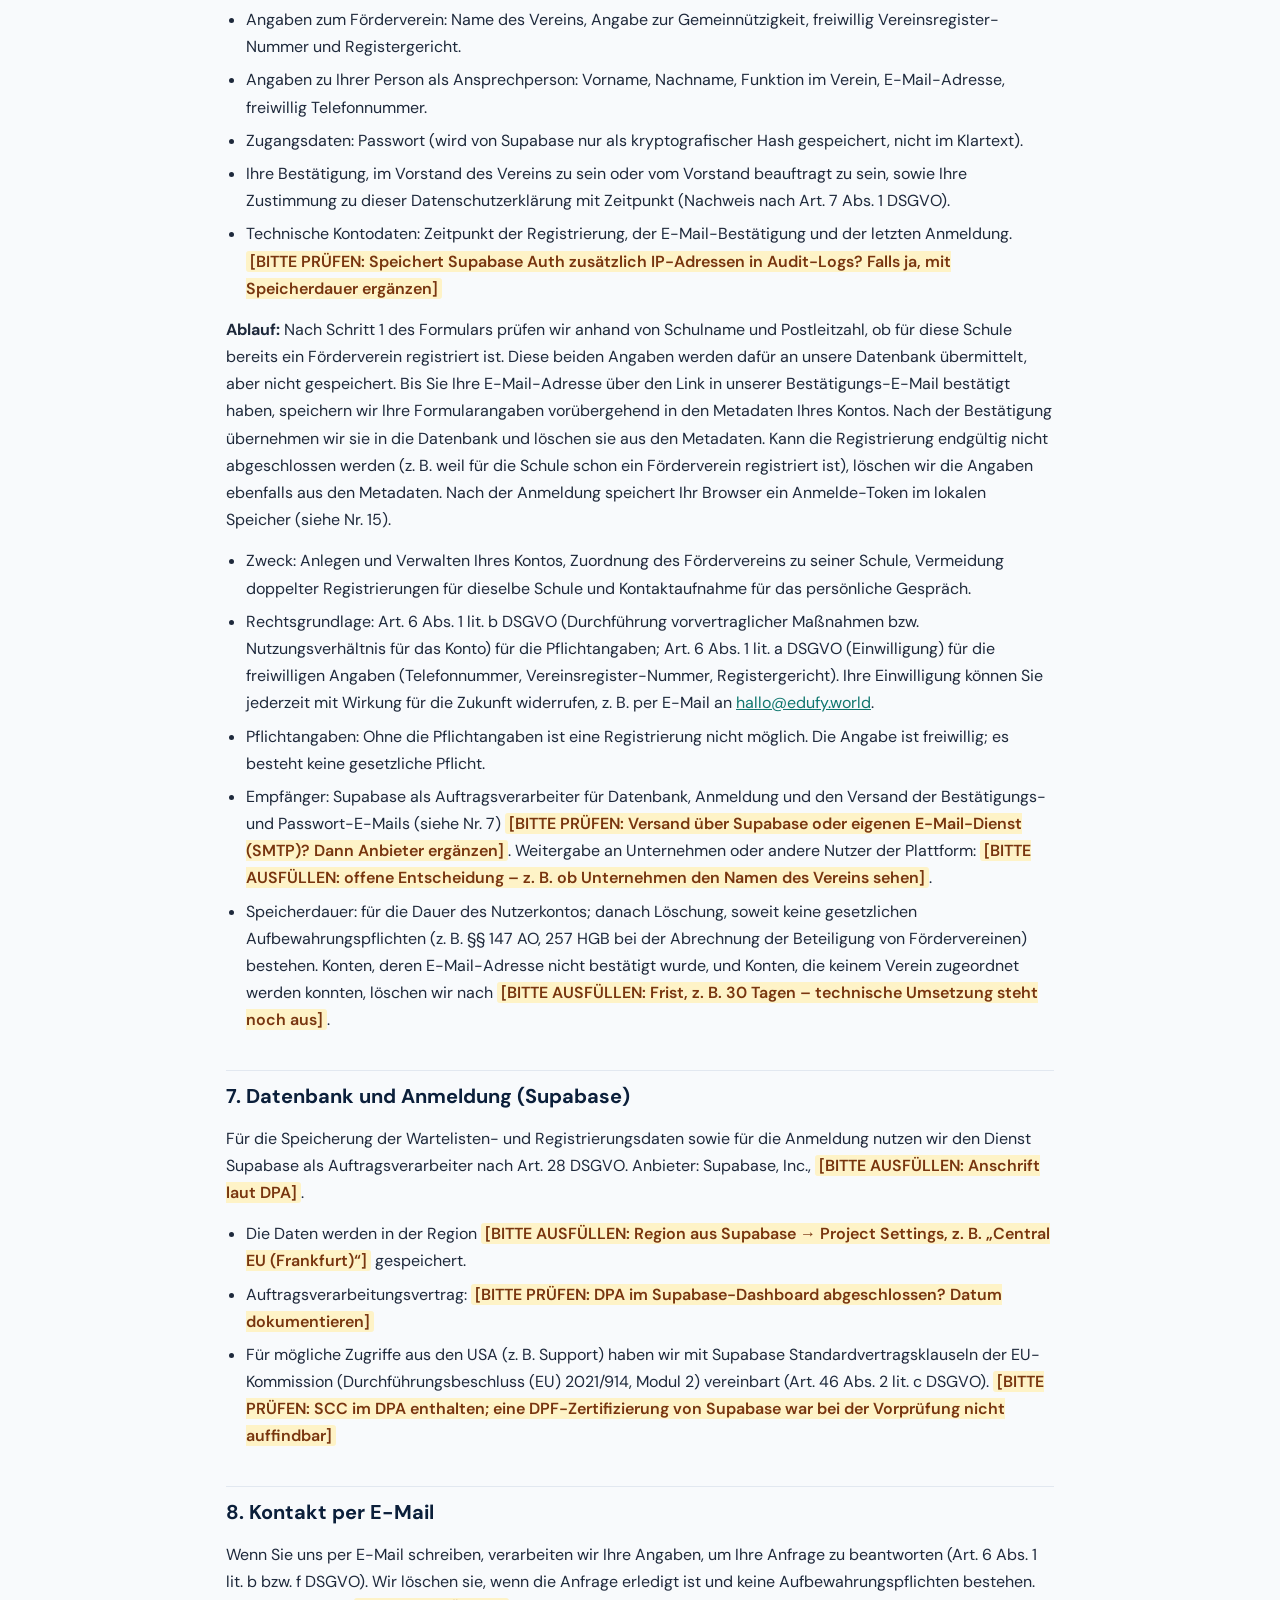
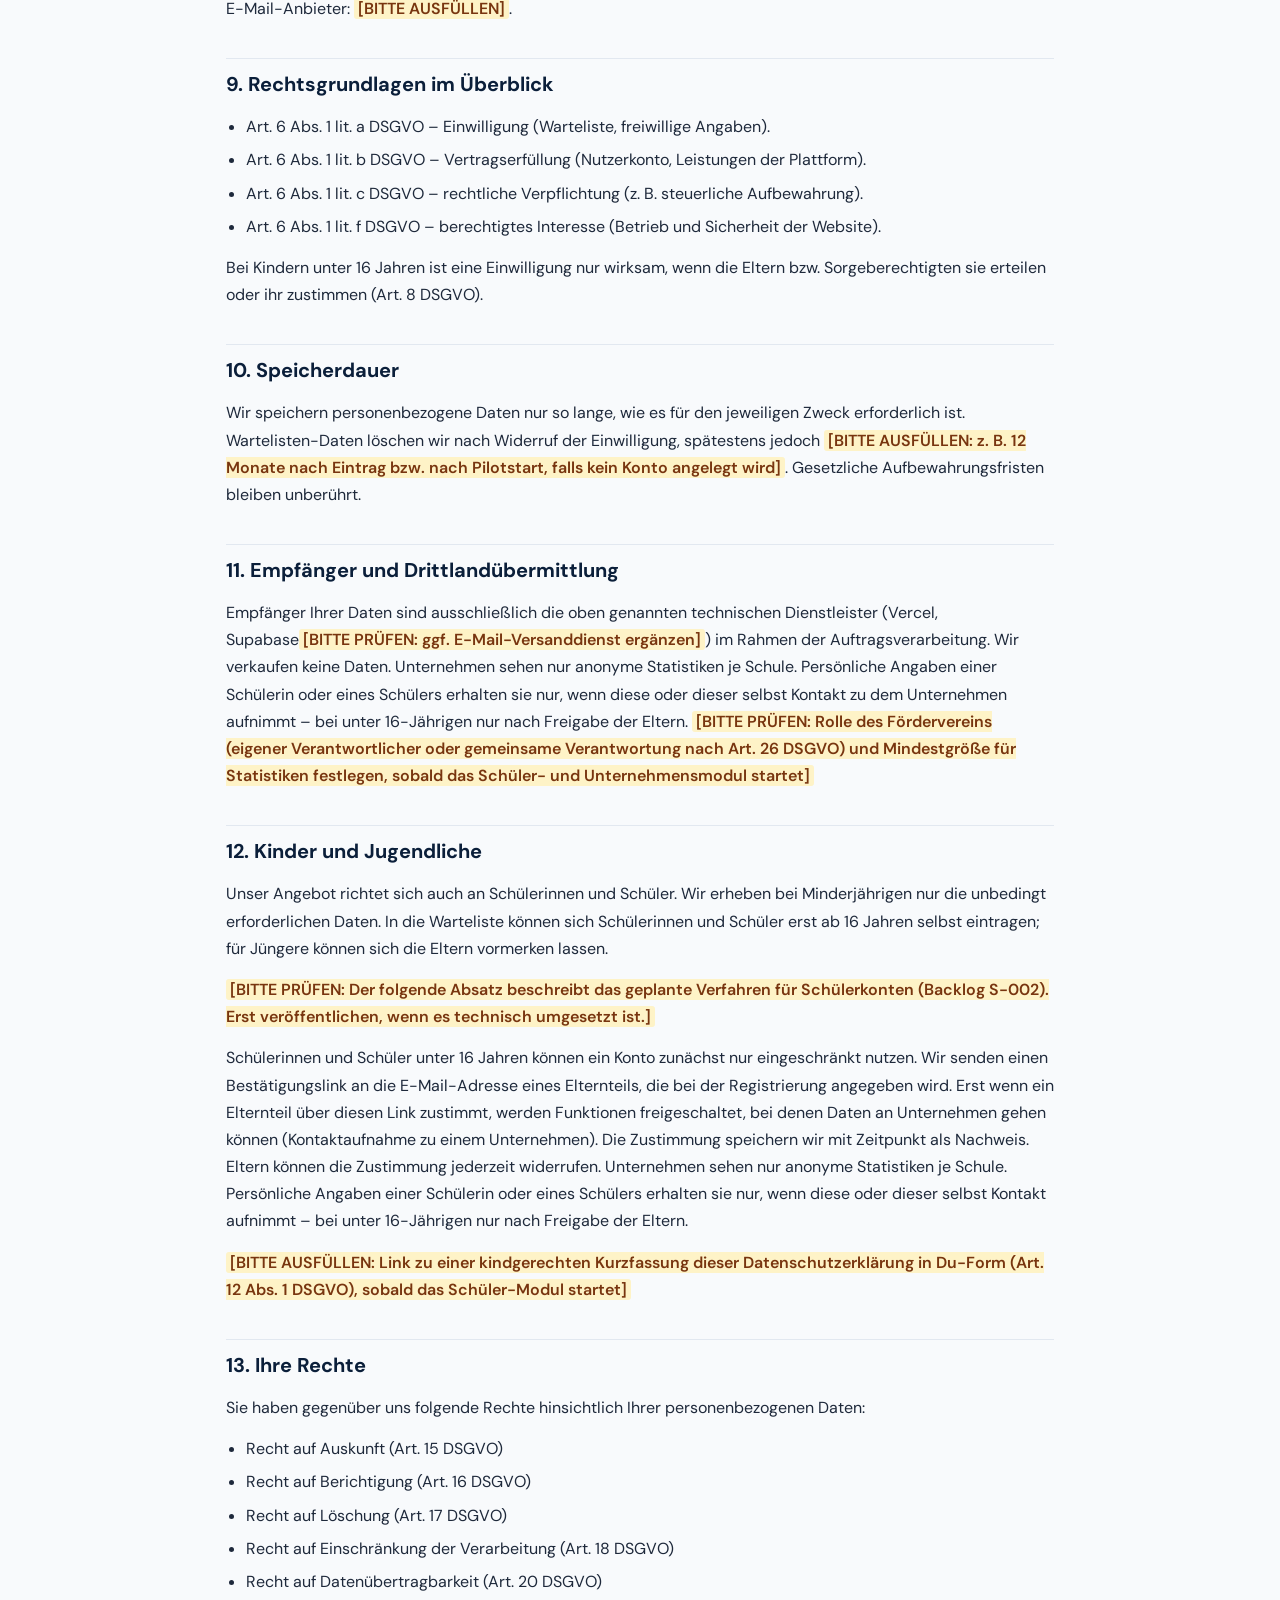
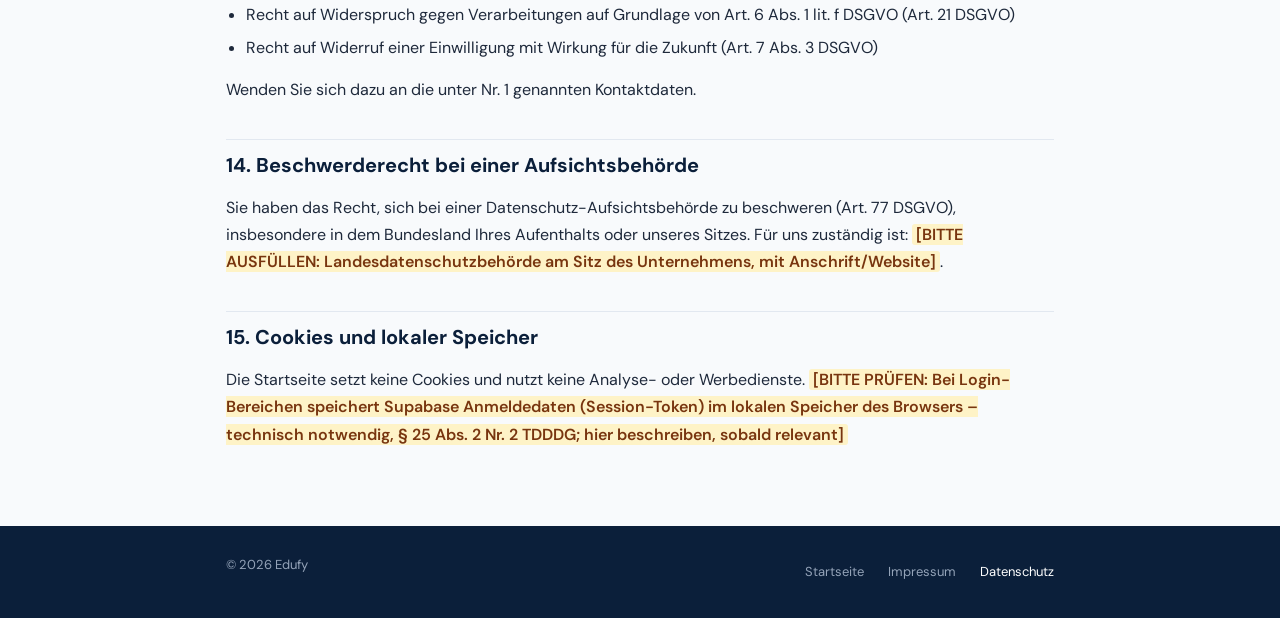
==== commit d0993447: "WIP G-007/G-003: Zwischenstand Landingpage-Umbau (Agent arbeitet noch, ungeprüft) Co-Authored-By: Cl" ====
--- a/datenschutz.html
+++ b/datenschutz.html
@@ -3,8 +3,8 @@
 <head>
   <meta charset="UTF-8" />
   <meta name="viewport" content="width=device-width, initial-scale=1.0" />
-  <title>Datenschutzerklärung — EduConnect</title>
-  <meta name="description" content="Datenschutzerklärung von EduConnect: welche Daten wir verarbeiten und welche Rechte Sie haben." />
+  <title>Datenschutzerklärung – Edufy</title>
+  <meta name="description" content="Datenschutzerklärung von Edufy: welche Daten wir verarbeiten und welche Rechte Sie haben." />
   <!-- Entwurf: erst nach rechtlicher Prüfung indexieren lassen -->
   <meta name="robots" content="noindex, follow" />
   <link rel="canonical" href="https://edufy.world/datenschutz.html" />
@@ -57,7 +57,7 @@
 <a class="skip-link" href="#main">Zum Inhalt springen</a>
 <header>
   <div class="bar">
-    <a href="index.html" class="logo" aria-label="EduConnect – zur Startseite">Edu<span>Connect</span></a>
+    <a href="index.html" class="logo" aria-label="Edufy – zur Startseite">Edu<span>fy</span></a>
     <a href="index.html" class="back"><span aria-hidden="true">←&nbsp;</span>Zurück zur Startseite</a>
   </div>
 </header>
@@ -76,10 +76,11 @@
       <li><a href="#verantwortlicher">Verantwortlicher</a></li>
       <li><a href="#dsb">Datenschutzbeauftragte/r</a></li>
       <li><a href="#hosting">Hosting und Server-Logfiles (Vercel)</a></li>
-      <li><a href="#ressourcen">Schriften und externe Bibliotheken</a></li>
+      <li><a href="#ressourcen">Schriften und Programmbibliotheken</a></li>
       <li><a href="#warteliste">Warteliste (Vorregistrierung)</a></li>
       <li><a href="#registrierung">Registrierung (z.&nbsp;B. Förderverein)</a></li>
       <li><a href="#supabase">Datenbank und Anmeldung (Supabase)</a></li>
+      <li><a href="#kontakt-email">Kontakt per E-Mail</a></li>
       <li><a href="#rechtsgrundlagen">Rechtsgrundlagen im Überblick</a></li>
       <li><a href="#speicherdauer">Speicherdauer</a></li>
       <li><a href="#empfaenger">Empfänger und Drittlandübermittlung</a></li>
@@ -95,37 +96,37 @@
   <address>
     <span class="ph">[BITTE AUSFÜLLEN: Name/Firma inkl. Rechtsform]</span><br>
     <span class="ph">[BITTE AUSFÜLLEN: Anschrift]</span><br>
-    E-Mail: <span class="ph">[BITTE AUSFÜLLEN: Datenschutz-Kontakt-E-Mail]</span><br>
+    E-Mail: <a href="mailto:hallo@edufy.world">hallo@edufy.world</a><br>
     Telefon: <span class="ph">[BITTE AUSFÜLLEN]</span>
   </address>
   <p>Weitere Angaben finden Sie im <a href="impressum.html">Impressum</a>.</p>
 
   <h2 id="dsb">2. Datenschutzbeauftragte/r</h2>
-  <p><span class="ph">[BITTE AUSFÜLLEN: Kontaktdaten der/des Datenschutzbeauftragten – oder Hinweis, dass keine Benennungspflicht besteht (rechtlich prüfen; bei umfangreicher Verarbeitung von Daten Minderjähriger ggf. erforderlich)]</span></p>
+  <p><span class="ph">[BITTE AUSFÜLLEN: Kontaktdaten der/des Datenschutzbeauftragten (externe Benennung möglich). Laut rechtlicher Vorprüfung ist für das Schüler-Modul voraussichtlich eine Datenschutz-Folgenabschätzung nötig; daraus folgt unabhängig von der Mitarbeiterzahl eine Benennungspflicht (§ 38 Abs. 1 S. 2 BDSG) – anwaltlich bestätigen lassen]</span></p>
 
   <h2 id="hosting">3. Hosting und Server-Logfiles (Vercel)</h2>
-  <p>Diese Website wird bei Vercel gehostet. Anbieter: <span class="ph">[BITTE PRÜFEN: Vercel Inc., Anschrift laut aktuellem Auftragsverarbeitungsvertrag (DPA)]</span>. Beim Aufruf der Seiten verarbeitet Vercel technisch notwendige Daten, insbesondere IP-Adresse, Datum und Uhrzeit des Zugriffs, aufgerufene Adresse, Referrer, Browser- und Betriebssystemangaben (Server-Logfiles).</p>
+  <p>Diese Website wird bei Vercel gehostet. Anbieter: Vercel Inc., <span class="ph">[BITTE AUSFÜLLEN: Anschrift laut DPA]</span>. Beim Aufruf der Seiten verarbeitet Vercel technisch notwendige Daten, insbesondere IP-Adresse, Datum und Uhrzeit des Zugriffs, aufgerufene Adresse, Referrer, Browser- und Betriebssystemangaben (Server-Logfiles).</p>
   <ul>
     <li>Zweck: Auslieferung, Stabilität und Sicherheit der Website.</li>
     <li>Rechtsgrundlage: Art. 6 Abs. 1 lit. f DSGVO (berechtigtes Interesse an einem sicheren und funktionsfähigen Angebot).</li>
     <li>Auftragsverarbeitung: Mit Vercel besteht ein Vertrag nach Art. 28 DSGVO <span class="ph">[BITTE PRÜFEN: DPA abgeschlossen?]</span>.</li>
-    <li>Drittland: Eine Übermittlung in die USA ist möglich; Grundlage: <span class="ph">[BITTE PRÜFEN: Zertifizierung nach EU-U.S. Data Privacy Framework und/oder Standardvertragsklauseln]</span>. Gewählte Region: <span class="ph">[BITTE AUSFÜLLEN: z.&nbsp;B. Frankfurt (fra1)]</span>.</li>
+    <li>Drittland: Eine Übermittlung in die USA ist möglich. Vercel ist nach dem EU-U.S. Data Privacy Framework zertifiziert (Angemessenheitsbeschluss der EU-Kommission vom 10.07.2023, Art. 45 DSGVO); ergänzend gelten Standardvertragsklauseln. <span class="ph">[BITTE PRÜFEN: aktueller Eintrag auf dataprivacyframework.gov; Region der Functions, z.&nbsp;B. Frankfurt (fra1)]</span></li>
     <li>Speicherdauer der Logfiles: <span class="ph">[BITTE AUSFÜLLEN laut Vercel-Einstellungen]</span>.</li>
   </ul>
 
-  <h2 id="ressourcen">4. Schriften und externe Bibliotheken</h2>
+  <h2 id="ressourcen">4. Schriften und Programmbibliotheken</h2>
   <p>Die verwendeten Schriftarten (DM Sans, DM Serif Display) sind lokal auf unserem Server gespeichert. Beim Laden der Seite wird <strong>keine</strong> Verbindung zu Google Fonts aufgebaut.</p>
-  <p>Für das Formular laden wir die Programmbibliothek „supabase-js“ über das Content-Delivery-Network jsDelivr (cdn.jsdelivr.net). Dabei wird Ihre IP-Adresse an den CDN-Betreiber übermittelt. <span class="ph">[BITTE PRÜFEN: Anbieter, Rechtsgrundlage (Art. 6 Abs. 1 lit. f DSGVO) und Drittlandbezug – oder Bibliothek künftig ebenfalls lokal ausliefern, dann diesen Absatz streichen]</span></p>
+  <p>Auch die Programmbibliothek für Formulare und Anmeldung („supabase-js“) liefern wir von unserem eigenen Webserver aus. Beim Laden der Seiten wird keine Verbindung zu einem fremden Content-Delivery-Network aufgebaut.</p>
 
   <h2 id="warteliste">5. Warteliste (Vorregistrierung)</h2>
   <p>Auf der Startseite können Sie sich für den Pilotbetrieb vormerken lassen. Dabei verarbeiten wir je nach Auswahl:</p>
   <ul>
     <li><strong>Schule / Förderverein:</strong> Name der Schule bzw. des Fördervereins, Ihr Name, E-Mail-Adresse, optional Bundesland.</li>
     <li><strong>Unternehmen:</strong> Unternehmensname, Ihr Name, optional Position, E-Mail-Adresse, optional Anzahl der Ausbildungsplätze pro Jahr.</li>
-    <li><strong>Eltern / Schüler / Lehrkräfte:</strong> Name, E-Mail-Adresse, Rolle (Elternteil, Schüler/in, Lehrkraft) sowie die Bestätigung, 16 Jahre oder älter zu sein bzw. die Zustimmung der Eltern zu haben.</li>
-    <li>In allen Fällen: Ihre Einwilligung in die Datenschutzerklärung und den Zeitpunkt der Einwilligung.</li>
-  </ul>
-  <p>Zweck: Information über den Start des Pilotbetriebs und Kontaktaufnahme dazu. Rechtsgrundlage: Ihre Einwilligung nach Art. 6 Abs. 1 lit. a DSGVO. Die Angabe der Pflichtfelder ist freiwillig; ohne sie ist eine Vormerkung nicht möglich. Sie können Ihre Einwilligung jederzeit mit Wirkung für die Zukunft widerrufen, z.&nbsp;B. per E-Mail an <span class="ph">[BITTE AUSFÜLLEN: E-Mail]</span>. Die Daten werden nicht an Unternehmen oder sonstige Dritte weitergegeben (Ausnahme: technische Dienstleister als Auftragsverarbeiter, siehe unten).</p>
+    <li><strong>Eltern / Schülerinnen und Schüler / Lehrkräfte:</strong> Name, E-Mail-Adresse, Rolle (Elternteil, Schülerin bzw. Schüler ab 16 Jahren, Lehrkraft) sowie die Bestätigung, mindestens 16 Jahre alt zu sein oder sich als Elternteil bzw. Lehrkraft anzumelden. Schülerinnen und Schüler unter 16 Jahren können sich nicht selbst eintragen; für sie können sich die Eltern vormerken lassen. Das Alter des Kindes fragen wir nicht ab.</li>
+    <li>In allen Fällen: Ihre Einwilligung in die Speicherung zur Kontaktaufnahme zum Pilotstart und den Zeitpunkt der Einwilligung.</li>
+  </ul>
+  <p>Zweck: Information über den Start des Pilotbetriebs und Kontaktaufnahme dazu. Rechtsgrundlage: Ihre Einwilligung nach Art. 6 Abs. 1 lit. a DSGVO. Die Angabe der Pflichtfelder ist freiwillig; ohne sie ist eine Vormerkung nicht möglich. Sie können Ihre Einwilligung jederzeit mit Wirkung für die Zukunft widerrufen, z.&nbsp;B. per E-Mail an <a href="mailto:hallo@edufy.world">hallo@edufy.world</a>; wir löschen Ihren Eintrag dann. Die Daten werden nicht an Unternehmen oder sonstige Dritte weitergegeben (Ausnahme: technische Dienstleister als Auftragsverarbeiter, siehe unten).</p>
   <p><span class="ph">[BITTE PRÜFEN: Double-Opt-In-Verfahren und Abmeldeweg (Backlog G-005) beschreiben, sobald umgesetzt]</span></p>
 
   <h2 id="registrierung">6. Registrierung (z.&nbsp;B. Förderverein)</h2>
@@ -141,42 +142,48 @@
     <li>Ihre Bestätigung, im Vorstand des Vereins zu sein oder vom Vorstand beauftragt zu sein, sowie Ihre Zustimmung zu dieser Datenschutzerklärung mit Zeitpunkt (Nachweis nach Art. 7 Abs. 1 DSGVO).</li>
     <li>Technische Kontodaten: Zeitpunkt der Registrierung, der E-Mail-Bestätigung und der letzten Anmeldung. <span class="ph">[BITTE PRÜFEN: Speichert Supabase Auth zusätzlich IP-Adressen in Audit-Logs? Falls ja, mit Speicherdauer ergänzen]</span></li>
   </ul>
-  <p><strong>Ablauf:</strong> Nach Schritt 1 des Formulars prüfen wir anhand von Schulname und Postleitzahl, ob für diese Schule bereits ein Förderverein registriert ist. Diese beiden Angaben werden dafür an unsere Datenbank übermittelt, aber nicht gespeichert. Bis Sie Ihre E-Mail-Adresse über den Link in unserer Bestätigungs-E-Mail bestätigt haben, speichern wir Ihre Formularangaben vorübergehend in den Metadaten Ihres Kontos. Nach der Bestätigung übernehmen wir sie in die Datenbank und löschen sie aus den Metadaten. Kann die Registrierung endgültig nicht abgeschlossen werden (z.&nbsp;B. weil für die Schule schon ein Förderverein registriert ist), löschen wir die Angaben ebenfalls aus den Metadaten. Nach der Anmeldung speichert Ihr Browser ein Anmelde-Token im lokalen Speicher (siehe Nr. 14).</p>
+  <p><strong>Ablauf:</strong> Nach Schritt 1 des Formulars prüfen wir anhand von Schulname und Postleitzahl, ob für diese Schule bereits ein Förderverein registriert ist. Diese beiden Angaben werden dafür an unsere Datenbank übermittelt, aber nicht gespeichert. Bis Sie Ihre E-Mail-Adresse über den Link in unserer Bestätigungs-E-Mail bestätigt haben, speichern wir Ihre Formularangaben vorübergehend in den Metadaten Ihres Kontos. Nach der Bestätigung übernehmen wir sie in die Datenbank und löschen sie aus den Metadaten. Kann die Registrierung endgültig nicht abgeschlossen werden (z.&nbsp;B. weil für die Schule schon ein Förderverein registriert ist), löschen wir die Angaben ebenfalls aus den Metadaten. Nach der Anmeldung speichert Ihr Browser ein Anmelde-Token im lokalen Speicher (siehe Nr. 15).</p>
   <ul>
     <li>Zweck: Anlegen und Verwalten Ihres Kontos, Zuordnung des Fördervereins zu seiner Schule, Vermeidung doppelter Registrierungen für dieselbe Schule und Kontaktaufnahme für das persönliche Gespräch.</li>
-    <li>Rechtsgrundlage: Art. 6 Abs. 1 lit. b DSGVO (Durchführung vorvertraglicher Maßnahmen bzw. Nutzungsverhältnis für das Konto) für die Pflichtangaben; Art. 6 Abs. 1 lit. a DSGVO (Einwilligung) für die freiwilligen Angaben (Telefonnummer, Vereinsregister-Nummer, Registergericht). Ihre Einwilligung können Sie jederzeit mit Wirkung für die Zukunft widerrufen, z.&nbsp;B. per E-Mail an <span class="ph">[BITTE AUSFÜLLEN: E-Mail]</span>.</li>
+    <li>Rechtsgrundlage: Art. 6 Abs. 1 lit. b DSGVO (Durchführung vorvertraglicher Maßnahmen bzw. Nutzungsverhältnis für das Konto) für die Pflichtangaben; Art. 6 Abs. 1 lit. a DSGVO (Einwilligung) für die freiwilligen Angaben (Telefonnummer, Vereinsregister-Nummer, Registergericht). Ihre Einwilligung können Sie jederzeit mit Wirkung für die Zukunft widerrufen, z.&nbsp;B. per E-Mail an <a href="mailto:hallo@edufy.world">hallo@edufy.world</a>.</li>
     <li>Pflichtangaben: Ohne die Pflichtangaben ist eine Registrierung nicht möglich. Die Angabe ist freiwillig; es besteht keine gesetzliche Pflicht.</li>
     <li>Empfänger: Supabase als Auftragsverarbeiter für Datenbank, Anmeldung und den Versand der Bestätigungs- und Passwort-E-Mails (siehe Nr. 7) <span class="ph">[BITTE PRÜFEN: Versand über Supabase oder eigenen E-Mail-Dienst (SMTP)? Dann Anbieter ergänzen]</span>. Weitergabe an Unternehmen oder andere Nutzer der Plattform: <span class="ph">[BITTE AUSFÜLLEN: offene Entscheidung – z.&nbsp;B. ob Unternehmen den Namen des Vereins sehen]</span>.</li>
-    <li>Speicherdauer: für die Dauer des Nutzerkontos; danach Löschung, soweit keine gesetzlichen Aufbewahrungspflichten (z.&nbsp;B. §§ 147 AO, 257 HGB bei Abrechnung von Provisionen) bestehen. Konten, deren E-Mail-Adresse nicht bestätigt wurde, und Konten, die keinem Verein zugeordnet werden konnten, löschen wir nach <span class="ph">[BITTE AUSFÜLLEN: Frist, z.&nbsp;B. 30 Tagen – technische Umsetzung steht noch aus]</span>.</li>
+    <li>Speicherdauer: für die Dauer des Nutzerkontos; danach Löschung, soweit keine gesetzlichen Aufbewahrungspflichten (z.&nbsp;B. §§ 147 AO, 257 HGB bei der Abrechnung der Beteiligung von Fördervereinen) bestehen. Konten, deren E-Mail-Adresse nicht bestätigt wurde, und Konten, die keinem Verein zugeordnet werden konnten, löschen wir nach <span class="ph">[BITTE AUSFÜLLEN: Frist, z.&nbsp;B. 30 Tagen – technische Umsetzung steht noch aus]</span>.</li>
   </ul>
 
   <h2 id="supabase">7. Datenbank und Anmeldung (Supabase)</h2>
-  <p>Für die Speicherung der Wartelisten- und Registrierungsdaten sowie für die Anmeldung nutzen wir den Dienst Supabase als Auftragsverarbeiter nach Art. 28 DSGVO. Anbieter: <span class="ph">[BITTE AUSFÜLLEN: Supabase-Vertragspartner und Anschrift laut DPA]</span>.</p>
-  <ul>
-    <li>Serverstandort / Region des Projekts: <span class="ph">[BITTE AUSFÜLLEN: Region aus Supabase → Project Settings, z.&nbsp;B. „Central EU (Frankfurt)“]</span>.</li>
-    <li>Auftragsverarbeitungsvertrag: <span class="ph">[BITTE PRÜFEN: DPA abgeschlossen?]</span></li>
-    <li>Drittlandübermittlung (z.&nbsp;B. Support-Zugriffe aus den USA): <span class="ph">[BITTE PRÜFEN: Data Privacy Framework / Standardvertragsklauseln]</span>.</li>
-  </ul>
-
-  <h2 id="rechtsgrundlagen">8. Rechtsgrundlagen im Überblick</h2>
+  <p>Für die Speicherung der Wartelisten- und Registrierungsdaten sowie für die Anmeldung nutzen wir den Dienst Supabase als Auftragsverarbeiter nach Art. 28 DSGVO. Anbieter: Supabase, Inc., <span class="ph">[BITTE AUSFÜLLEN: Anschrift laut DPA]</span>.</p>
+  <ul>
+    <li>Die Daten werden in der Region <span class="ph">[BITTE AUSFÜLLEN: Region aus Supabase → Project Settings, z.&nbsp;B. „Central EU (Frankfurt)“]</span> gespeichert.</li>
+    <li>Auftragsverarbeitungsvertrag: <span class="ph">[BITTE PRÜFEN: DPA im Supabase-Dashboard abgeschlossen? Datum dokumentieren]</span></li>
+    <li>Für mögliche Zugriffe aus den USA (z.&nbsp;B. Support) haben wir mit Supabase Standardvertragsklauseln der EU-Kommission (Durchführungsbeschluss (EU) 2021/914, Modul 2) vereinbart (Art. 46 Abs. 2 lit. c DSGVO). <span class="ph">[BITTE PRÜFEN: SCC im DPA enthalten; eine DPF-Zertifizierung von Supabase war bei der Vorprüfung nicht auffindbar]</span></li>
+  </ul>
+
+  <h2 id="kontakt-email">8. Kontakt per E-Mail</h2>
+  <p>Wenn Sie uns per E-Mail schreiben, verarbeiten wir Ihre Angaben, um Ihre Anfrage zu beantworten (Art. 6 Abs. 1 lit. b bzw. f DSGVO). Wir löschen sie, wenn die Anfrage erledigt ist und keine Aufbewahrungspflichten bestehen. E-Mail-Anbieter: <span class="ph">[BITTE AUSFÜLLEN]</span>.</p>
+
+  <h2 id="rechtsgrundlagen">9. Rechtsgrundlagen im Überblick</h2>
   <ul>
     <li>Art. 6 Abs. 1 lit. a DSGVO – Einwilligung (Warteliste, freiwillige Angaben).</li>
     <li>Art. 6 Abs. 1 lit. b DSGVO – Vertragserfüllung (Nutzerkonto, Leistungen der Plattform).</li>
     <li>Art. 6 Abs. 1 lit. c DSGVO – rechtliche Verpflichtung (z.&nbsp;B. steuerliche Aufbewahrung).</li>
     <li>Art. 6 Abs. 1 lit. f DSGVO – berechtigtes Interesse (Betrieb und Sicherheit der Website).</li>
-    <li>Art. 8 DSGVO – Einwilligung von Kindern unter 16 Jahren nur mit Zustimmung der Eltern.</li>
-  </ul>
-
-  <h2 id="speicherdauer">9. Speicherdauer</h2>
+  </ul>
+  <p>Bei Kindern unter 16 Jahren ist eine Einwilligung nur wirksam, wenn die Eltern bzw. Sorgeberechtigten sie erteilen oder ihr zustimmen (Art. 8 DSGVO).</p>
+
+  <h2 id="speicherdauer">10. Speicherdauer</h2>
   <p>Wir speichern personenbezogene Daten nur so lange, wie es für den jeweiligen Zweck erforderlich ist. Wartelisten-Daten löschen wir nach Widerruf der Einwilligung, spätestens jedoch <span class="ph">[BITTE AUSFÜLLEN: z.&nbsp;B. 12 Monate nach Eintrag bzw. nach Pilotstart, falls kein Konto angelegt wird]</span>. Gesetzliche Aufbewahrungsfristen bleiben unberührt.</p>
 
-  <h2 id="empfaenger">10. Empfänger und Drittlandübermittlung</h2>
-  <p>Empfänger Ihrer Daten sind ausschließlich die oben genannten technischen Dienstleister (Vercel, Supabase<span class="ph">[BITTE PRÜFEN: ggf. E-Mail-Versanddienst ergänzen]</span>) im Rahmen der Auftragsverarbeitung. Kontaktdaten von Schülerinnen und Schülern werden nicht ohne ausdrückliche Einwilligung (bei unter 16-Jährigen der Eltern) an Unternehmen weitergegeben.</p>
-
-  <h2 id="minderjaehrige">11. Kinder und Jugendliche</h2>
-  <p>Unser Angebot richtet sich auch an Schülerinnen und Schüler. Personen unter 16 Jahren dürfen sich nur mit Zustimmung ihrer Eltern bzw. Sorgeberechtigten registrieren (Art. 8 DSGVO). Wir erheben bei Minderjährigen nur die unbedingt erforderlichen Daten. <span class="ph">[BITTE AUSFÜLLEN: Verfahren zur Einholung/Prüfung der elterlichen Einwilligung beschreiben (offene Entscheidung)]</span></p>
-
-  <h2 id="rechte">12. Ihre Rechte</h2>
+  <h2 id="empfaenger">11. Empfänger und Drittlandübermittlung</h2>
+  <p>Empfänger Ihrer Daten sind ausschließlich die oben genannten technischen Dienstleister (Vercel, Supabase<span class="ph">[BITTE PRÜFEN: ggf. E-Mail-Versanddienst ergänzen]</span>) im Rahmen der Auftragsverarbeitung. Wir verkaufen keine Daten. Unternehmen sehen nur anonyme Statistiken je Schule. Persönliche Angaben einer Schülerin oder eines Schülers erhalten sie nur, wenn diese oder dieser selbst Kontakt zu dem Unternehmen aufnimmt – bei unter 16-Jährigen nur nach Freigabe der Eltern. <span class="ph">[BITTE PRÜFEN: Rolle des Fördervereins (eigener Verantwortlicher oder gemeinsame Verantwortung nach Art. 26 DSGVO) und Mindestgröße für Statistiken festlegen, sobald das Schüler- und Unternehmensmodul startet]</span></p>
+
+  <h2 id="minderjaehrige">12. Kinder und Jugendliche</h2>
+  <p>Unser Angebot richtet sich auch an Schülerinnen und Schüler. Wir erheben bei Minderjährigen nur die unbedingt erforderlichen Daten. In die Warteliste können sich Schülerinnen und Schüler erst ab 16 Jahren selbst eintragen; für Jüngere können sich die Eltern vormerken lassen.</p>
+  <p><span class="ph">[BITTE PRÜFEN: Der folgende Absatz beschreibt das geplante Verfahren für Schülerkonten (Backlog S-002). Erst veröffentlichen, wenn es technisch umgesetzt ist.]</span></p>
+  <p>Schülerinnen und Schüler unter 16 Jahren können ein Konto zunächst nur eingeschränkt nutzen. Wir senden einen Bestätigungslink an die E-Mail-Adresse eines Elternteils, die bei der Registrierung angegeben wird. Erst wenn ein Elternteil über diesen Link zustimmt, werden Funktionen freigeschaltet, bei denen Daten an Unternehmen gehen können (Kontaktaufnahme zu einem Unternehmen). Die Zustimmung speichern wir mit Zeitpunkt als Nachweis. Eltern können die Zustimmung jederzeit widerrufen. Unternehmen sehen nur anonyme Statistiken je Schule. Persönliche Angaben einer Schülerin oder eines Schülers erhalten sie nur, wenn diese oder dieser selbst Kontakt aufnimmt – bei unter 16-Jährigen nur nach Freigabe der Eltern.</p>
+  <p><span class="ph">[BITTE AUSFÜLLEN: Link zu einer kindgerechten Kurzfassung dieser Datenschutzerklärung in Du-Form (Art. 12 Abs. 1 DSGVO), sobald das Schüler-Modul startet]</span></p>
+
+  <h2 id="rechte">13. Ihre Rechte</h2>
   <p>Sie haben gegenüber uns folgende Rechte hinsichtlich Ihrer personenbezogenen Daten:</p>
   <ul>
     <li>Recht auf Auskunft (Art. 15 DSGVO)</li>
@@ -189,16 +196,16 @@
   </ul>
   <p>Wenden Sie sich dazu an die unter Nr. 1 genannten Kontaktdaten.</p>
 
-  <h2 id="beschwerde">13. Beschwerderecht bei einer Aufsichtsbehörde</h2>
+  <h2 id="beschwerde">14. Beschwerderecht bei einer Aufsichtsbehörde</h2>
   <p>Sie haben das Recht, sich bei einer Datenschutz-Aufsichtsbehörde zu beschweren (Art. 77 DSGVO), insbesondere in dem Bundesland Ihres Aufenthalts oder unseres Sitzes. Für uns zuständig ist: <span class="ph">[BITTE AUSFÜLLEN: Landesdatenschutzbehörde am Sitz des Unternehmens, mit Anschrift/Website]</span>.</p>
 
-  <h2 id="cookies">14. Cookies und lokaler Speicher</h2>
+  <h2 id="cookies">15. Cookies und lokaler Speicher</h2>
   <p>Die Startseite setzt keine Cookies und nutzt keine Analyse- oder Werbedienste. <span class="ph">[BITTE PRÜFEN: Bei Login-Bereichen speichert Supabase Anmeldedaten (Session-Token) im lokalen Speicher des Browsers – technisch notwendig, § 25 Abs. 2 Nr. 2 TDDDG; hier beschreiben, sobald relevant]</span></p>
 </main>
 
 <footer>
   <div class="foot">
-    <p>© <span data-year>2026</span> EduConnect</p>
+    <p>© <span data-year>2026</span> Edufy</p>
     <nav aria-label="Rechtliches">
       <a href="index.html">Startseite</a>
       <a href="impressum.html">Impressum</a>
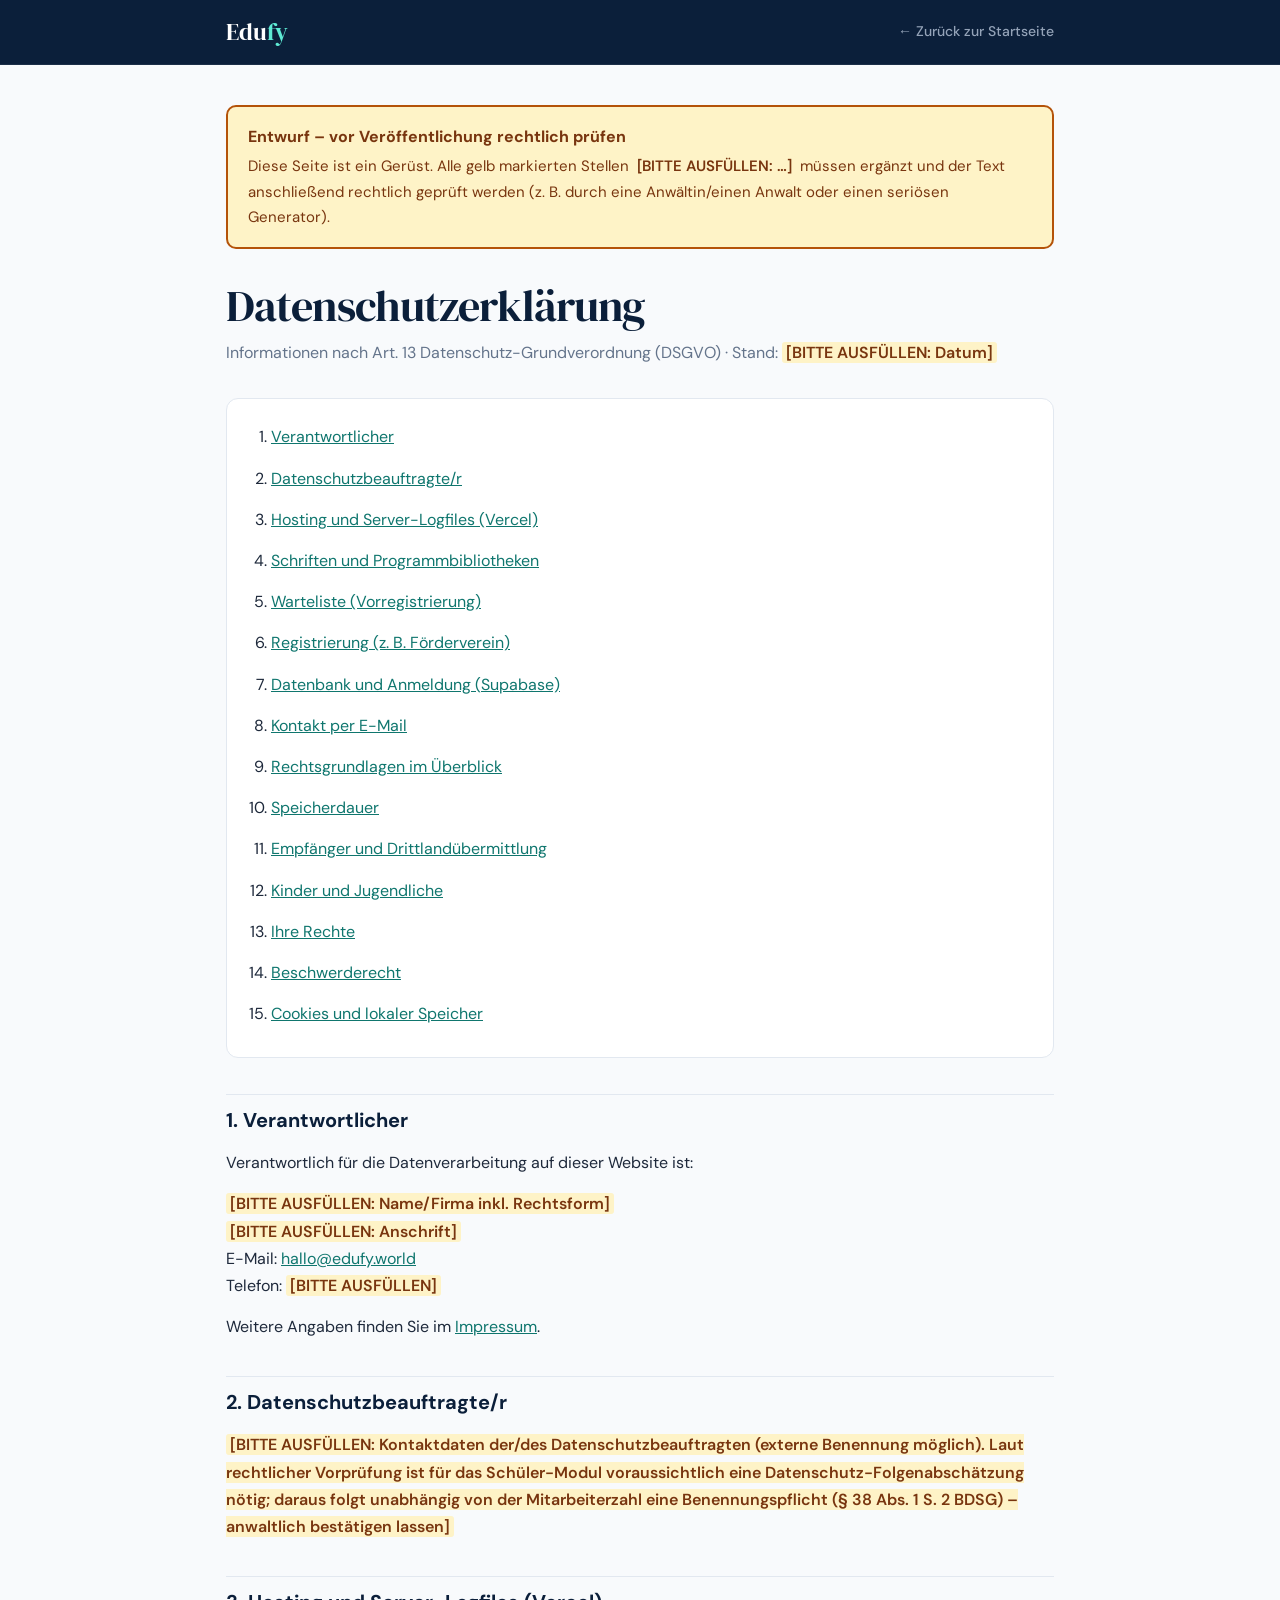
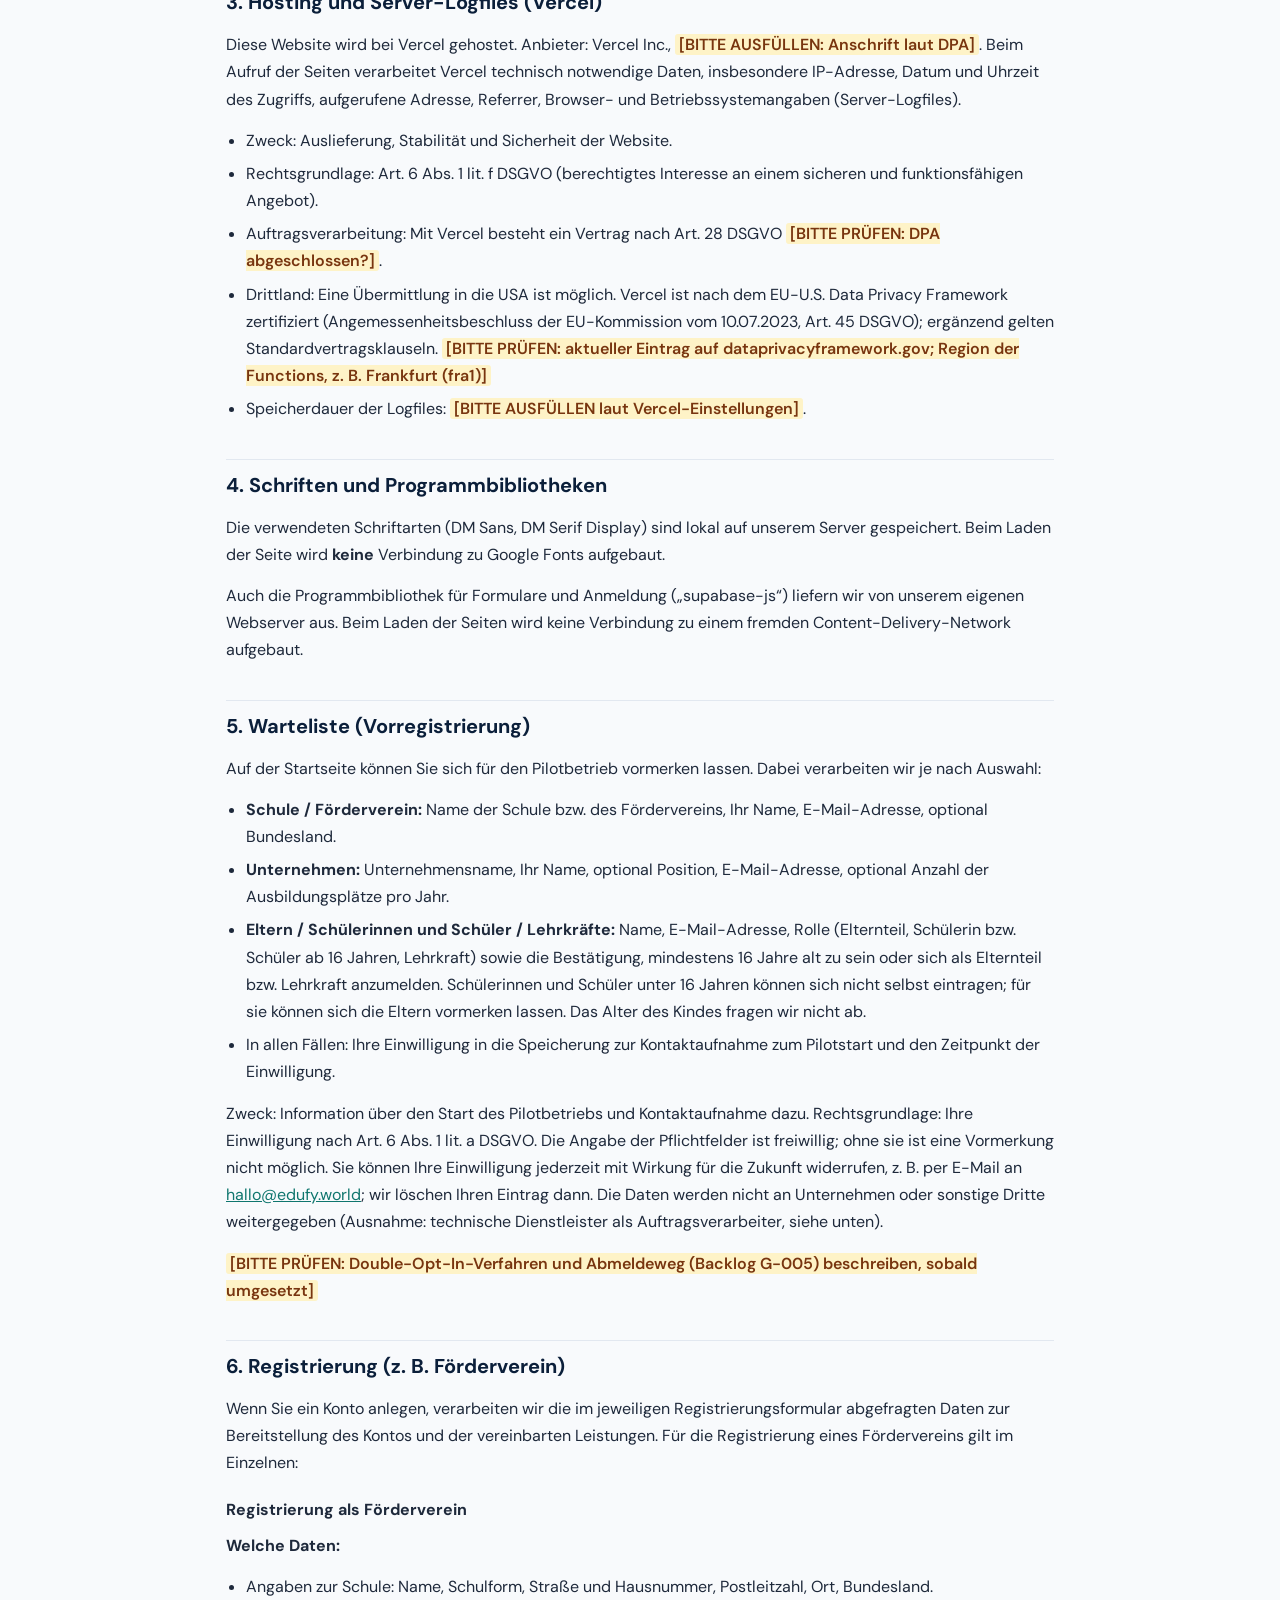
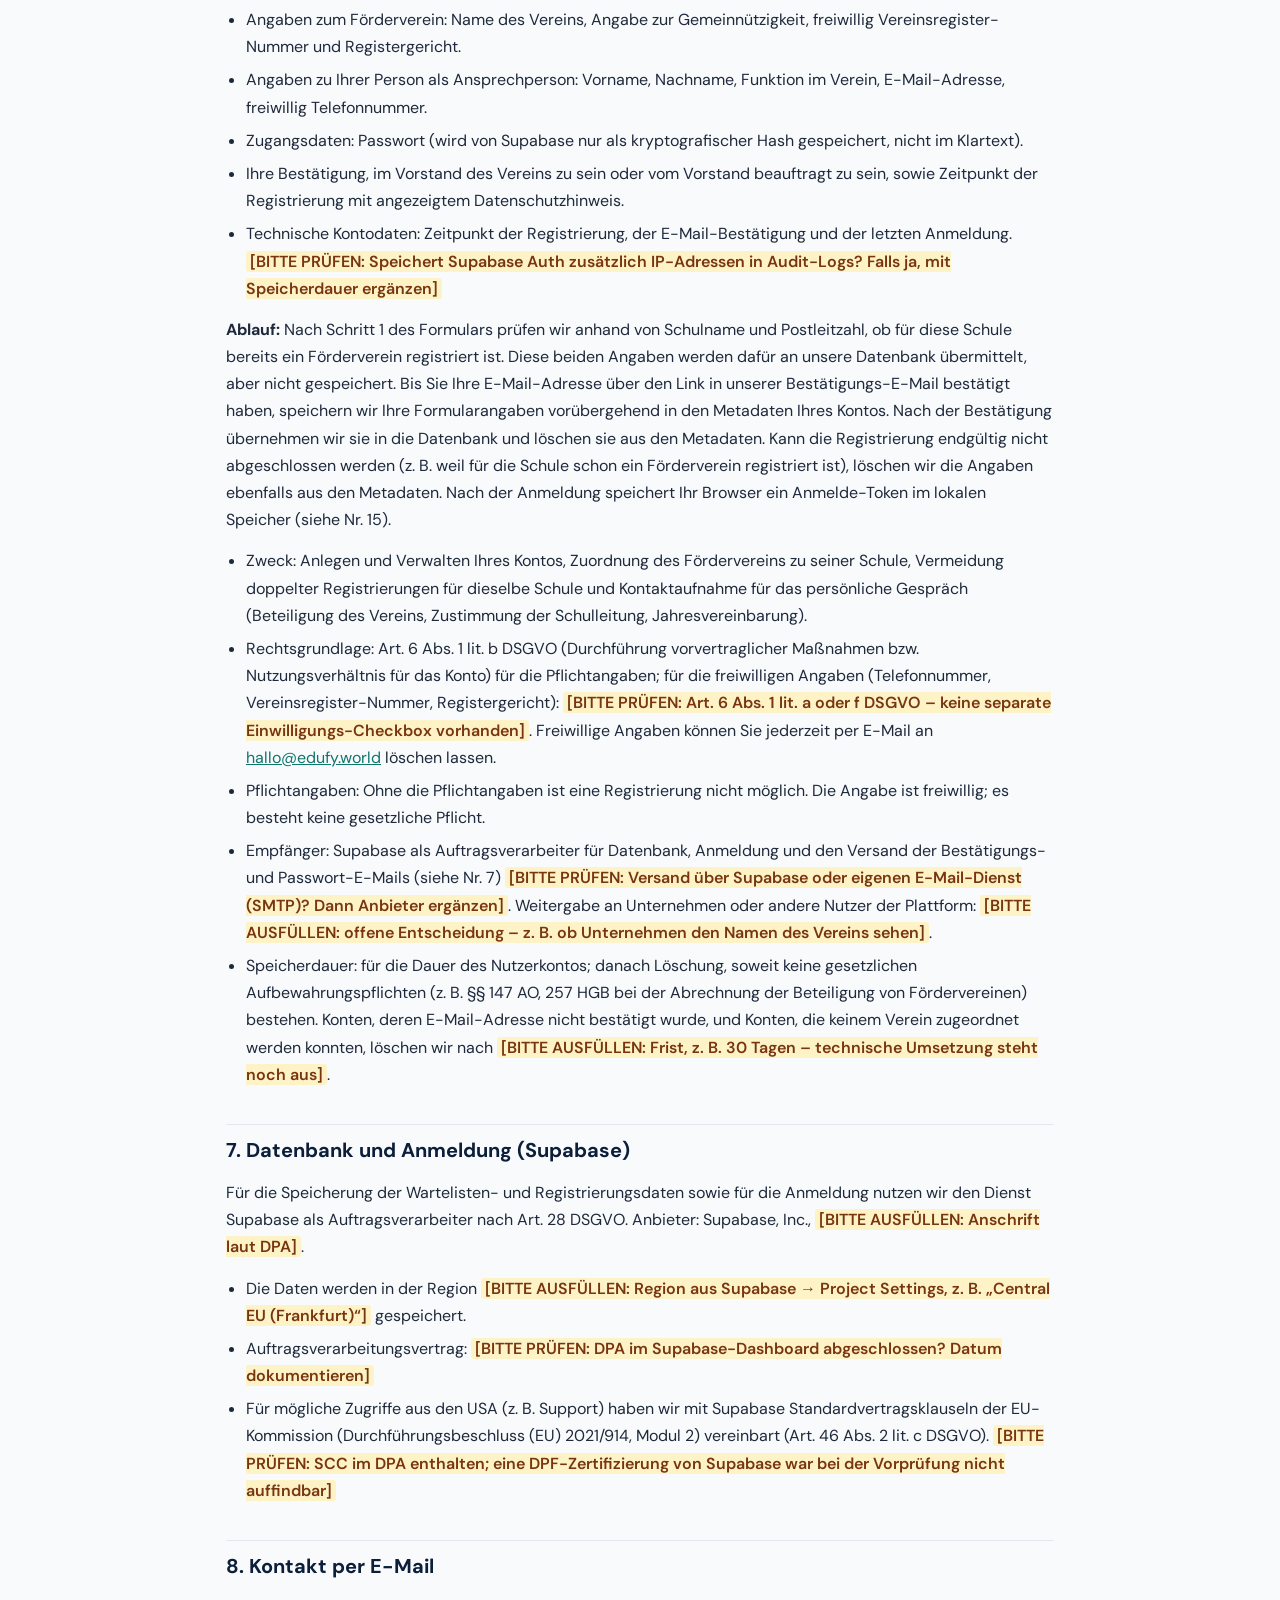
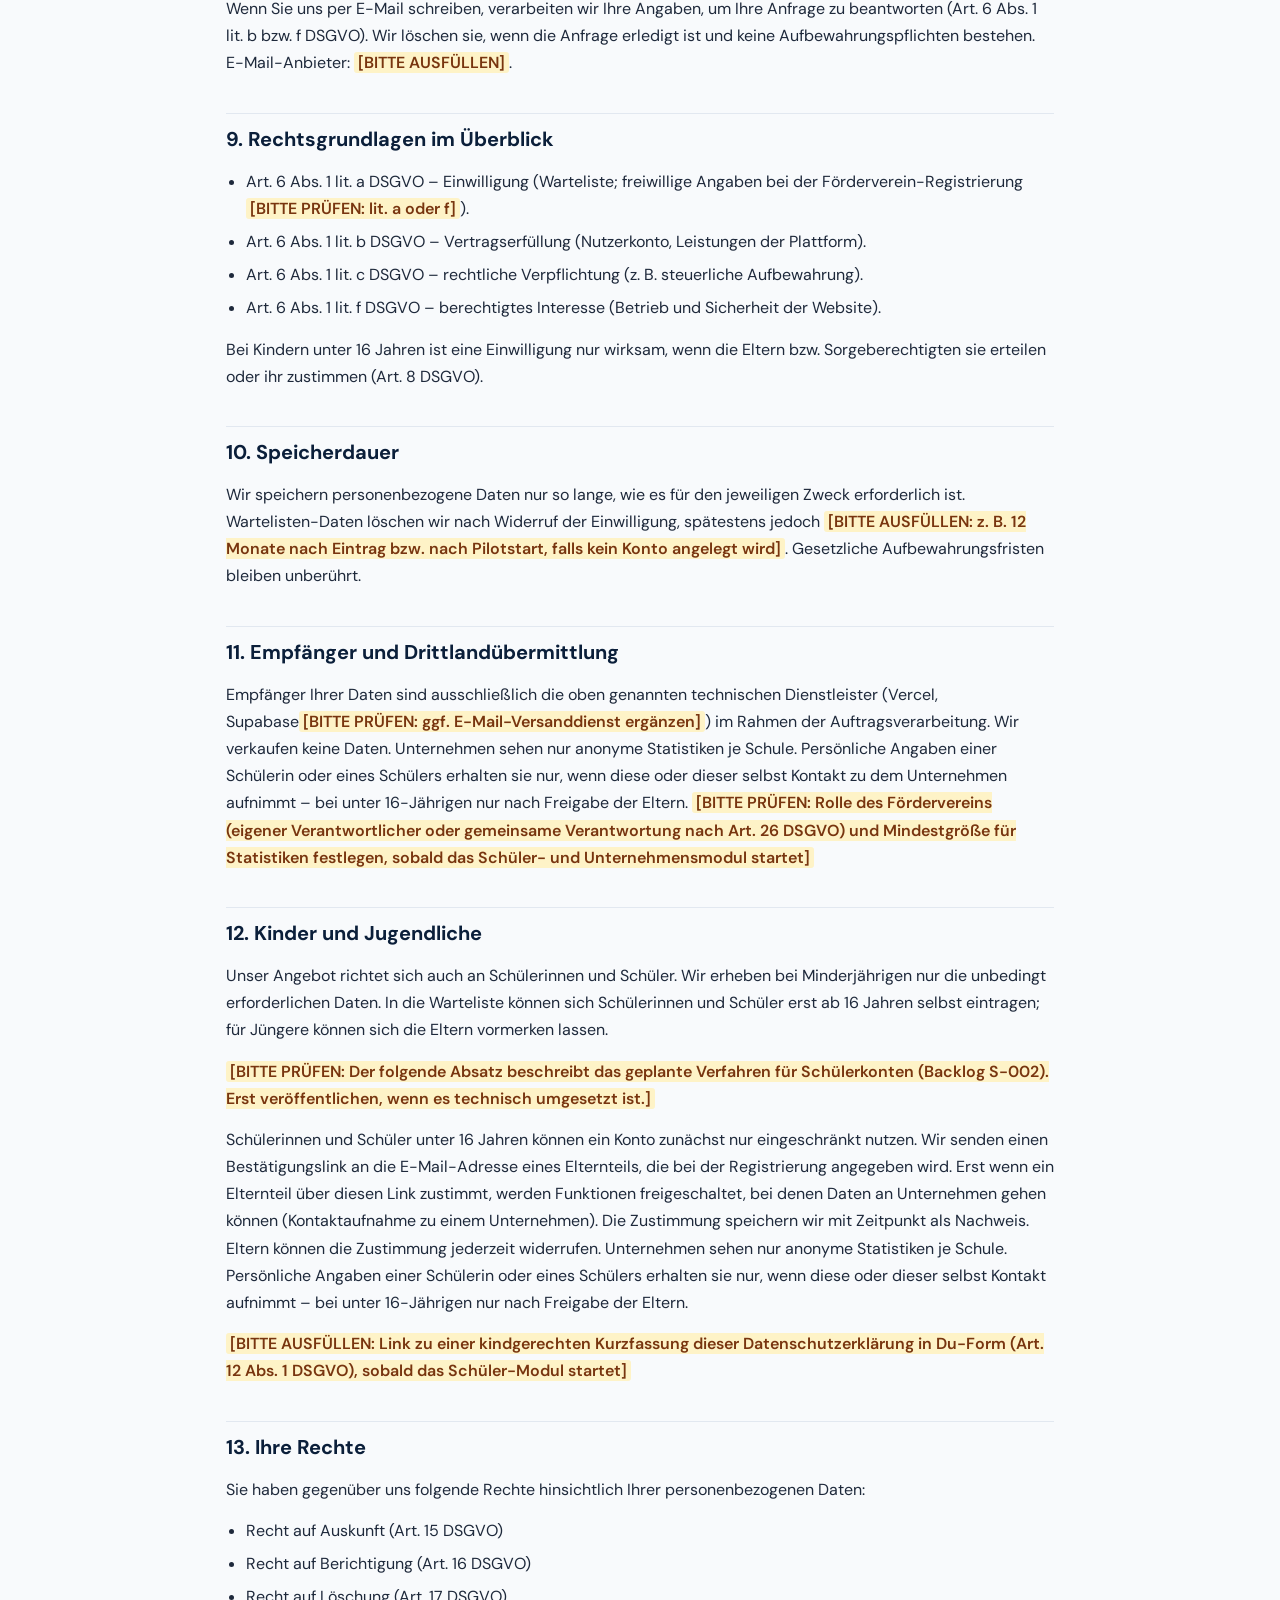
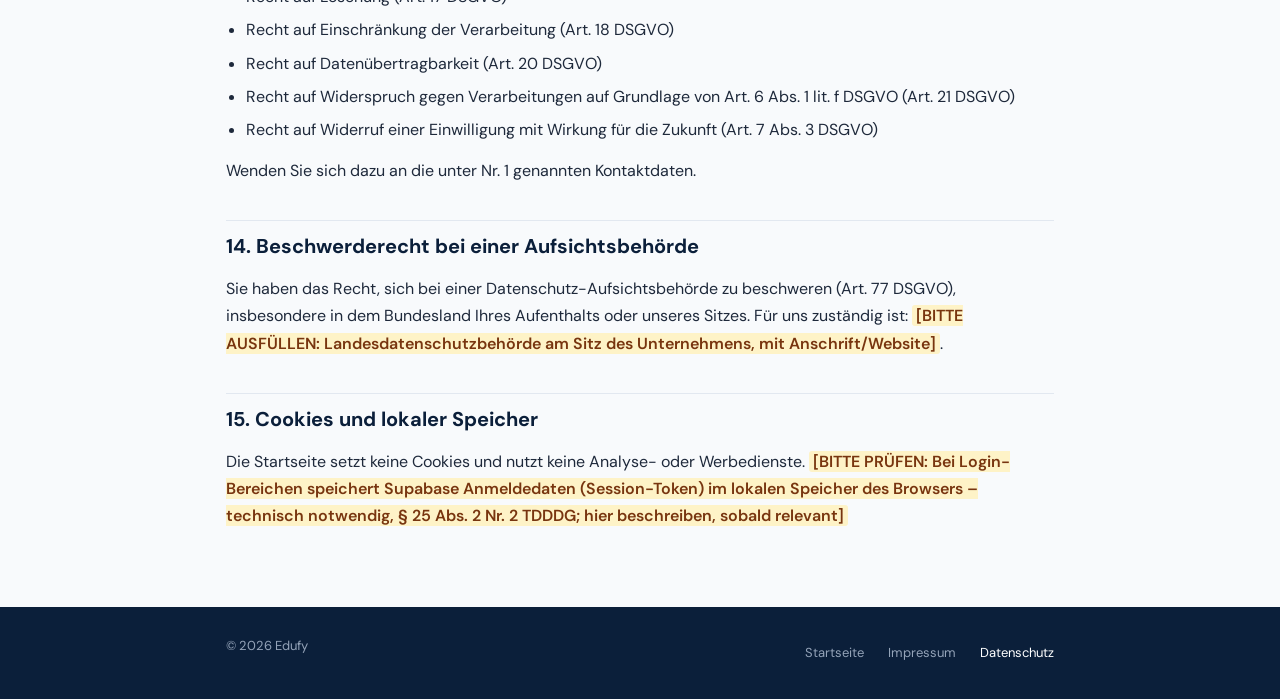
==== commit fab63c55: "G-007/G-003: Landingpage auf Edufy umgestellt, Ersetzungstexte der Rechtsprüfung umgesetzt Co-Author" ====
--- a/datenschutz.html
+++ b/datenschutz.html
@@ -139,13 +139,13 @@
     <li>Angaben zum Förderverein: Name des Vereins, Angabe zur Gemeinnützigkeit, freiwillig Vereinsregister-Nummer und Registergericht.</li>
     <li>Angaben zu Ihrer Person als Ansprechperson: Vorname, Nachname, Funktion im Verein, E-Mail-Adresse, freiwillig Telefonnummer.</li>
     <li>Zugangsdaten: Passwort (wird von Supabase nur als kryptografischer Hash gespeichert, nicht im Klartext).</li>
-    <li>Ihre Bestätigung, im Vorstand des Vereins zu sein oder vom Vorstand beauftragt zu sein, sowie Ihre Zustimmung zu dieser Datenschutzerklärung mit Zeitpunkt (Nachweis nach Art. 7 Abs. 1 DSGVO).</li>
+    <li>Ihre Bestätigung, im Vorstand des Vereins zu sein oder vom Vorstand beauftragt zu sein, sowie Zeitpunkt der Registrierung mit angezeigtem Datenschutzhinweis.</li>
     <li>Technische Kontodaten: Zeitpunkt der Registrierung, der E-Mail-Bestätigung und der letzten Anmeldung. <span class="ph">[BITTE PRÜFEN: Speichert Supabase Auth zusätzlich IP-Adressen in Audit-Logs? Falls ja, mit Speicherdauer ergänzen]</span></li>
   </ul>
   <p><strong>Ablauf:</strong> Nach Schritt 1 des Formulars prüfen wir anhand von Schulname und Postleitzahl, ob für diese Schule bereits ein Förderverein registriert ist. Diese beiden Angaben werden dafür an unsere Datenbank übermittelt, aber nicht gespeichert. Bis Sie Ihre E-Mail-Adresse über den Link in unserer Bestätigungs-E-Mail bestätigt haben, speichern wir Ihre Formularangaben vorübergehend in den Metadaten Ihres Kontos. Nach der Bestätigung übernehmen wir sie in die Datenbank und löschen sie aus den Metadaten. Kann die Registrierung endgültig nicht abgeschlossen werden (z.&nbsp;B. weil für die Schule schon ein Förderverein registriert ist), löschen wir die Angaben ebenfalls aus den Metadaten. Nach der Anmeldung speichert Ihr Browser ein Anmelde-Token im lokalen Speicher (siehe Nr. 15).</p>
   <ul>
-    <li>Zweck: Anlegen und Verwalten Ihres Kontos, Zuordnung des Fördervereins zu seiner Schule, Vermeidung doppelter Registrierungen für dieselbe Schule und Kontaktaufnahme für das persönliche Gespräch.</li>
-    <li>Rechtsgrundlage: Art. 6 Abs. 1 lit. b DSGVO (Durchführung vorvertraglicher Maßnahmen bzw. Nutzungsverhältnis für das Konto) für die Pflichtangaben; Art. 6 Abs. 1 lit. a DSGVO (Einwilligung) für die freiwilligen Angaben (Telefonnummer, Vereinsregister-Nummer, Registergericht). Ihre Einwilligung können Sie jederzeit mit Wirkung für die Zukunft widerrufen, z.&nbsp;B. per E-Mail an <a href="mailto:hallo@edufy.world">hallo@edufy.world</a>.</li>
+    <li>Zweck: Anlegen und Verwalten Ihres Kontos, Zuordnung des Fördervereins zu seiner Schule, Vermeidung doppelter Registrierungen für dieselbe Schule und Kontaktaufnahme für das persönliche Gespräch (Beteiligung des Vereins, Zustimmung der Schulleitung, Jahresvereinbarung).</li>
+    <li>Rechtsgrundlage: Art. 6 Abs. 1 lit. b DSGVO (Durchführung vorvertraglicher Maßnahmen bzw. Nutzungsverhältnis für das Konto) für die Pflichtangaben; für die freiwilligen Angaben (Telefonnummer, Vereinsregister-Nummer, Registergericht): <span class="ph">[BITTE PRÜFEN: Art. 6 Abs. 1 lit. a oder f DSGVO – keine separate Einwilligungs-Checkbox vorhanden]</span>. Freiwillige Angaben können Sie jederzeit per E-Mail an <a href="mailto:hallo@edufy.world">hallo@edufy.world</a> löschen lassen.</li>
     <li>Pflichtangaben: Ohne die Pflichtangaben ist eine Registrierung nicht möglich. Die Angabe ist freiwillig; es besteht keine gesetzliche Pflicht.</li>
     <li>Empfänger: Supabase als Auftragsverarbeiter für Datenbank, Anmeldung und den Versand der Bestätigungs- und Passwort-E-Mails (siehe Nr. 7) <span class="ph">[BITTE PRÜFEN: Versand über Supabase oder eigenen E-Mail-Dienst (SMTP)? Dann Anbieter ergänzen]</span>. Weitergabe an Unternehmen oder andere Nutzer der Plattform: <span class="ph">[BITTE AUSFÜLLEN: offene Entscheidung – z.&nbsp;B. ob Unternehmen den Namen des Vereins sehen]</span>.</li>
     <li>Speicherdauer: für die Dauer des Nutzerkontos; danach Löschung, soweit keine gesetzlichen Aufbewahrungspflichten (z.&nbsp;B. §§ 147 AO, 257 HGB bei der Abrechnung der Beteiligung von Fördervereinen) bestehen. Konten, deren E-Mail-Adresse nicht bestätigt wurde, und Konten, die keinem Verein zugeordnet werden konnten, löschen wir nach <span class="ph">[BITTE AUSFÜLLEN: Frist, z.&nbsp;B. 30 Tagen – technische Umsetzung steht noch aus]</span>.</li>
@@ -164,7 +164,7 @@
 
   <h2 id="rechtsgrundlagen">9. Rechtsgrundlagen im Überblick</h2>
   <ul>
-    <li>Art. 6 Abs. 1 lit. a DSGVO – Einwilligung (Warteliste, freiwillige Angaben).</li>
+    <li>Art. 6 Abs. 1 lit. a DSGVO – Einwilligung (Warteliste; freiwillige Angaben bei der Förderverein-Registrierung <span class="ph">[BITTE PRÜFEN: lit. a oder f]</span>).</li>
     <li>Art. 6 Abs. 1 lit. b DSGVO – Vertragserfüllung (Nutzerkonto, Leistungen der Plattform).</li>
     <li>Art. 6 Abs. 1 lit. c DSGVO – rechtliche Verpflichtung (z.&nbsp;B. steuerliche Aufbewahrung).</li>
     <li>Art. 6 Abs. 1 lit. f DSGVO – berechtigtes Interesse (Betrieb und Sicherheit der Website).</li>
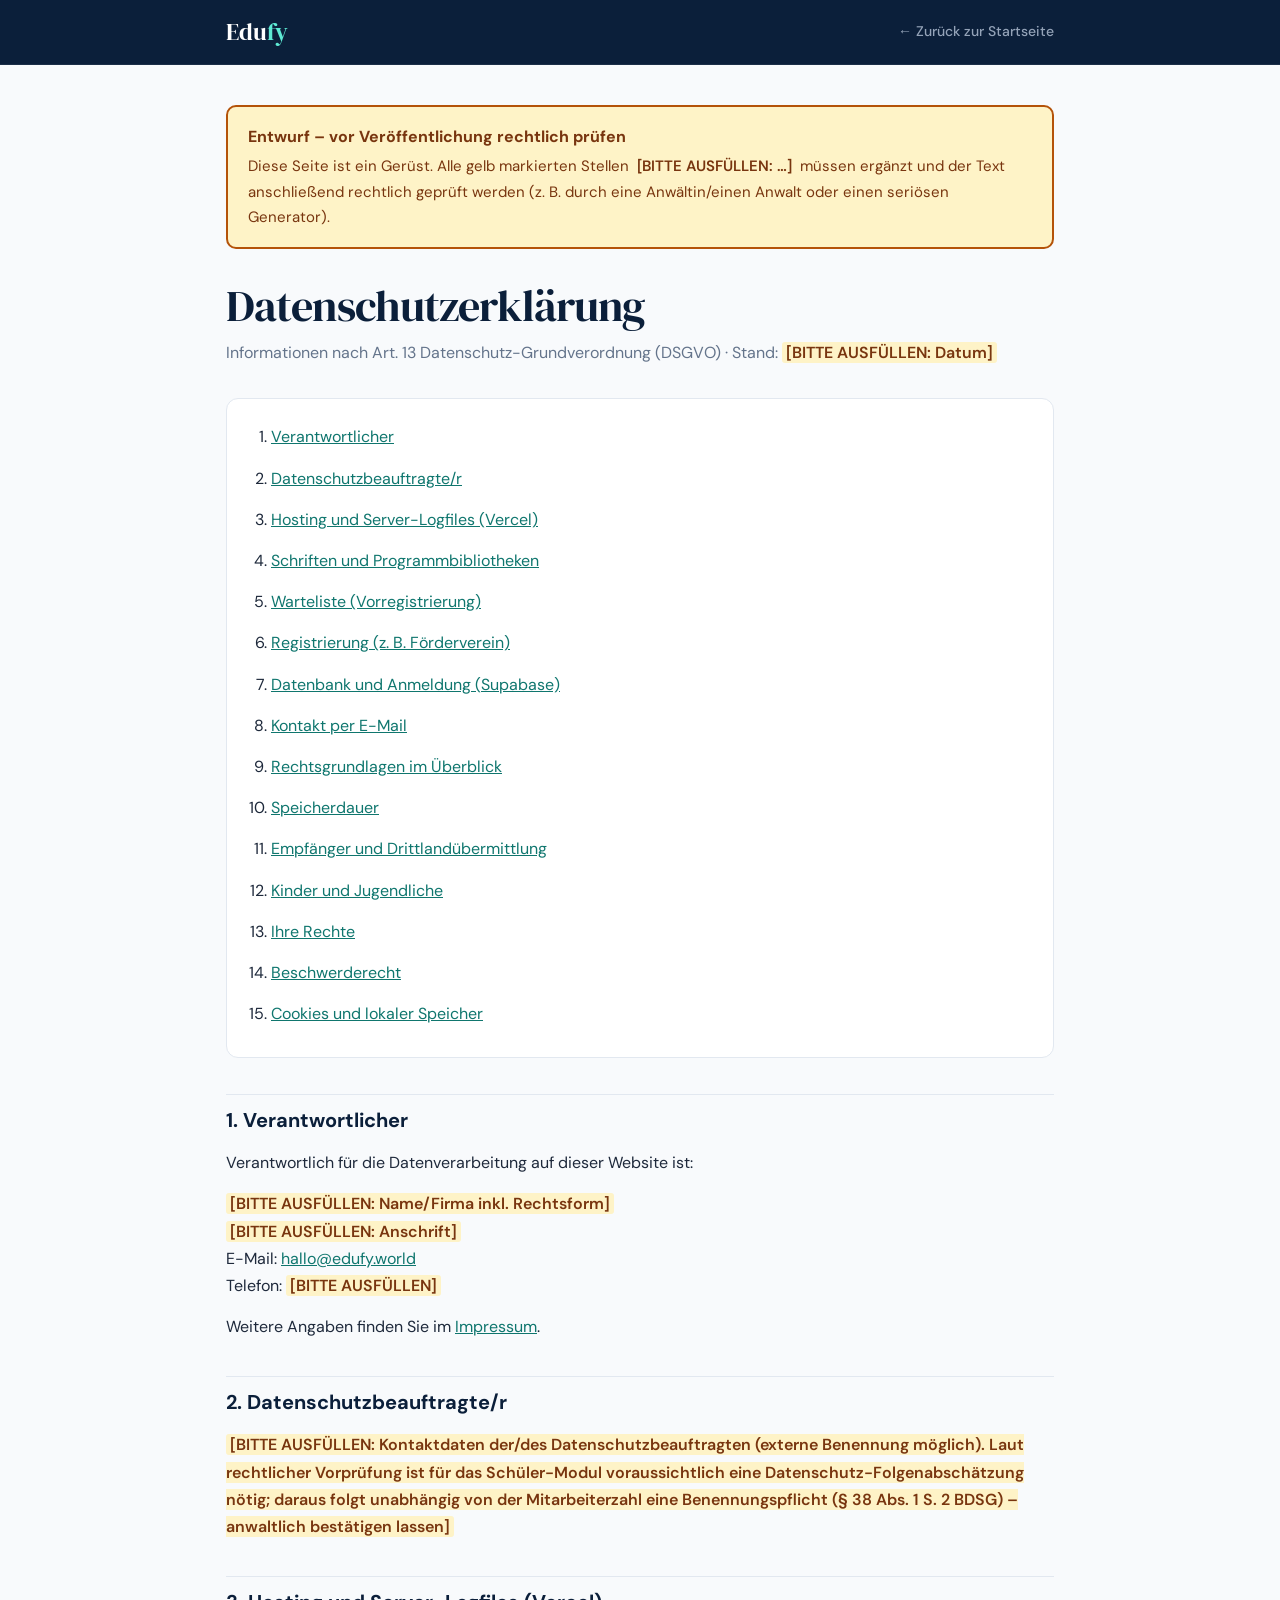
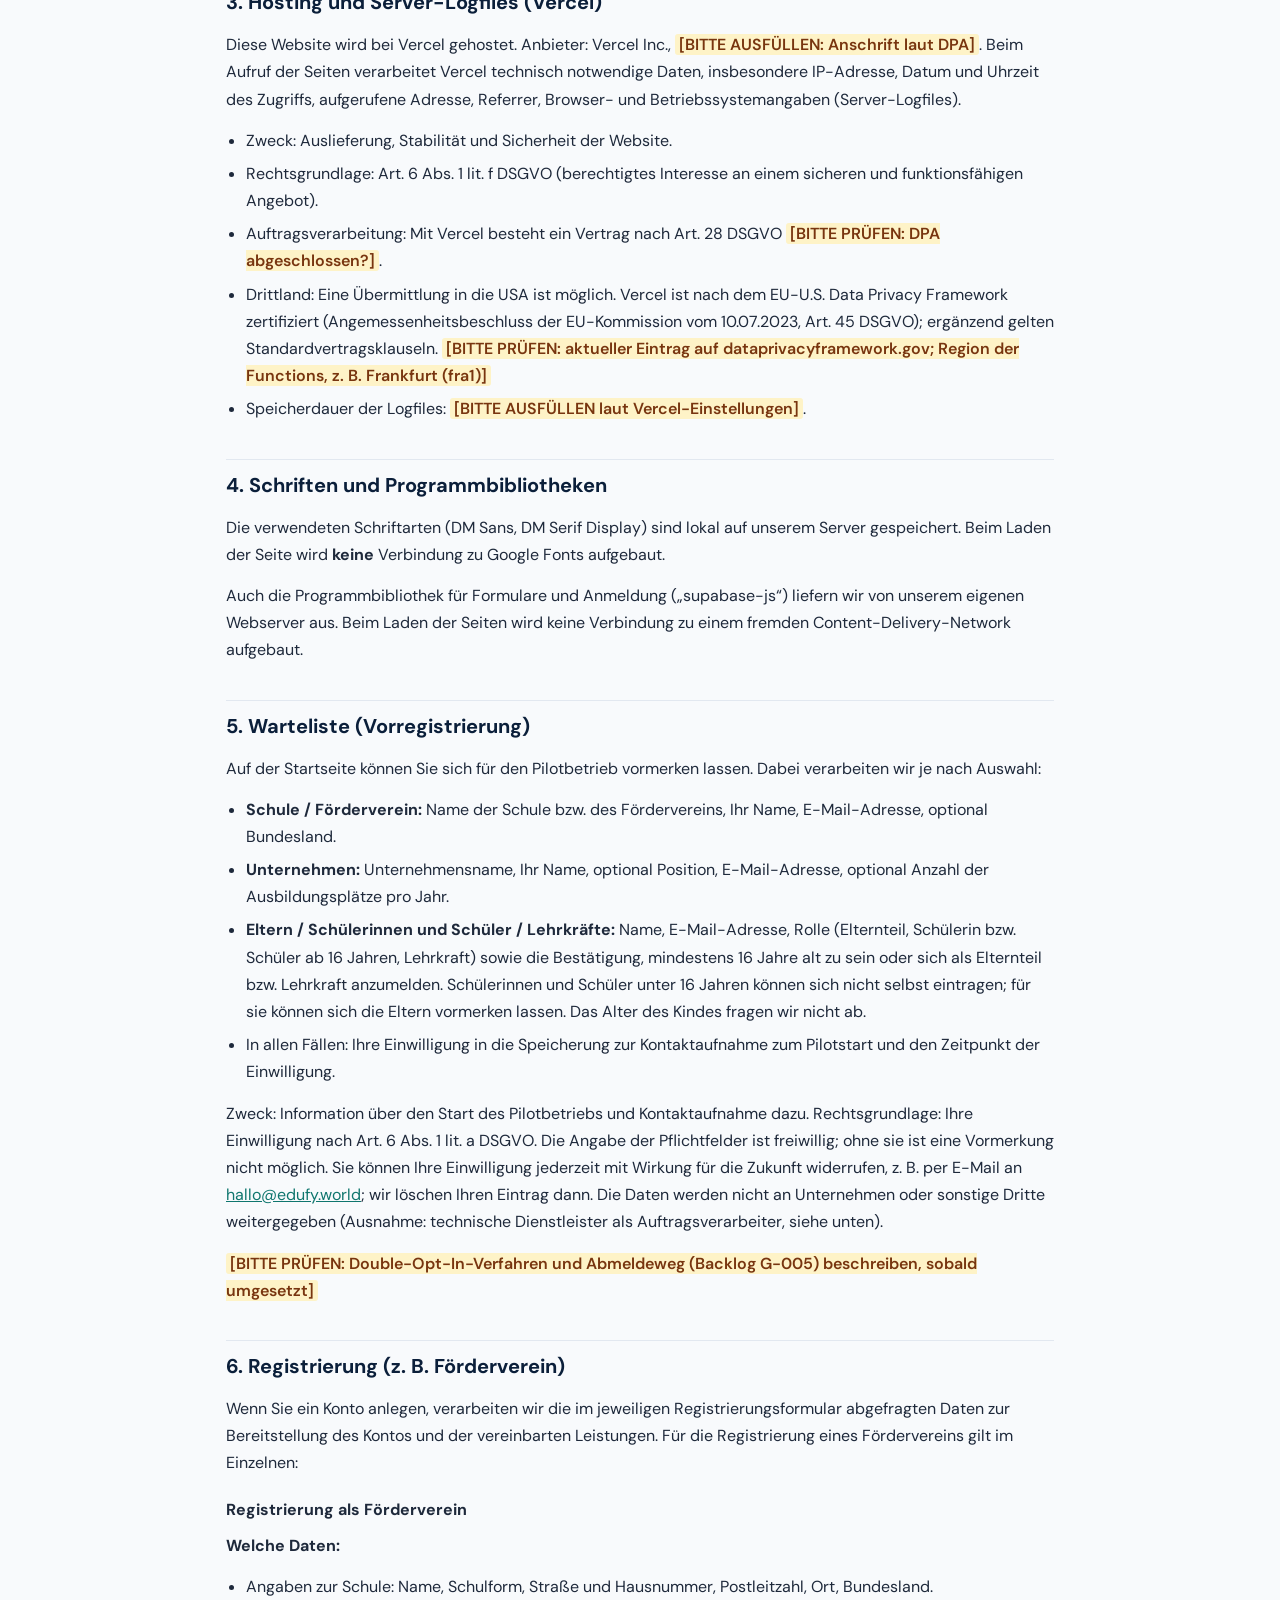
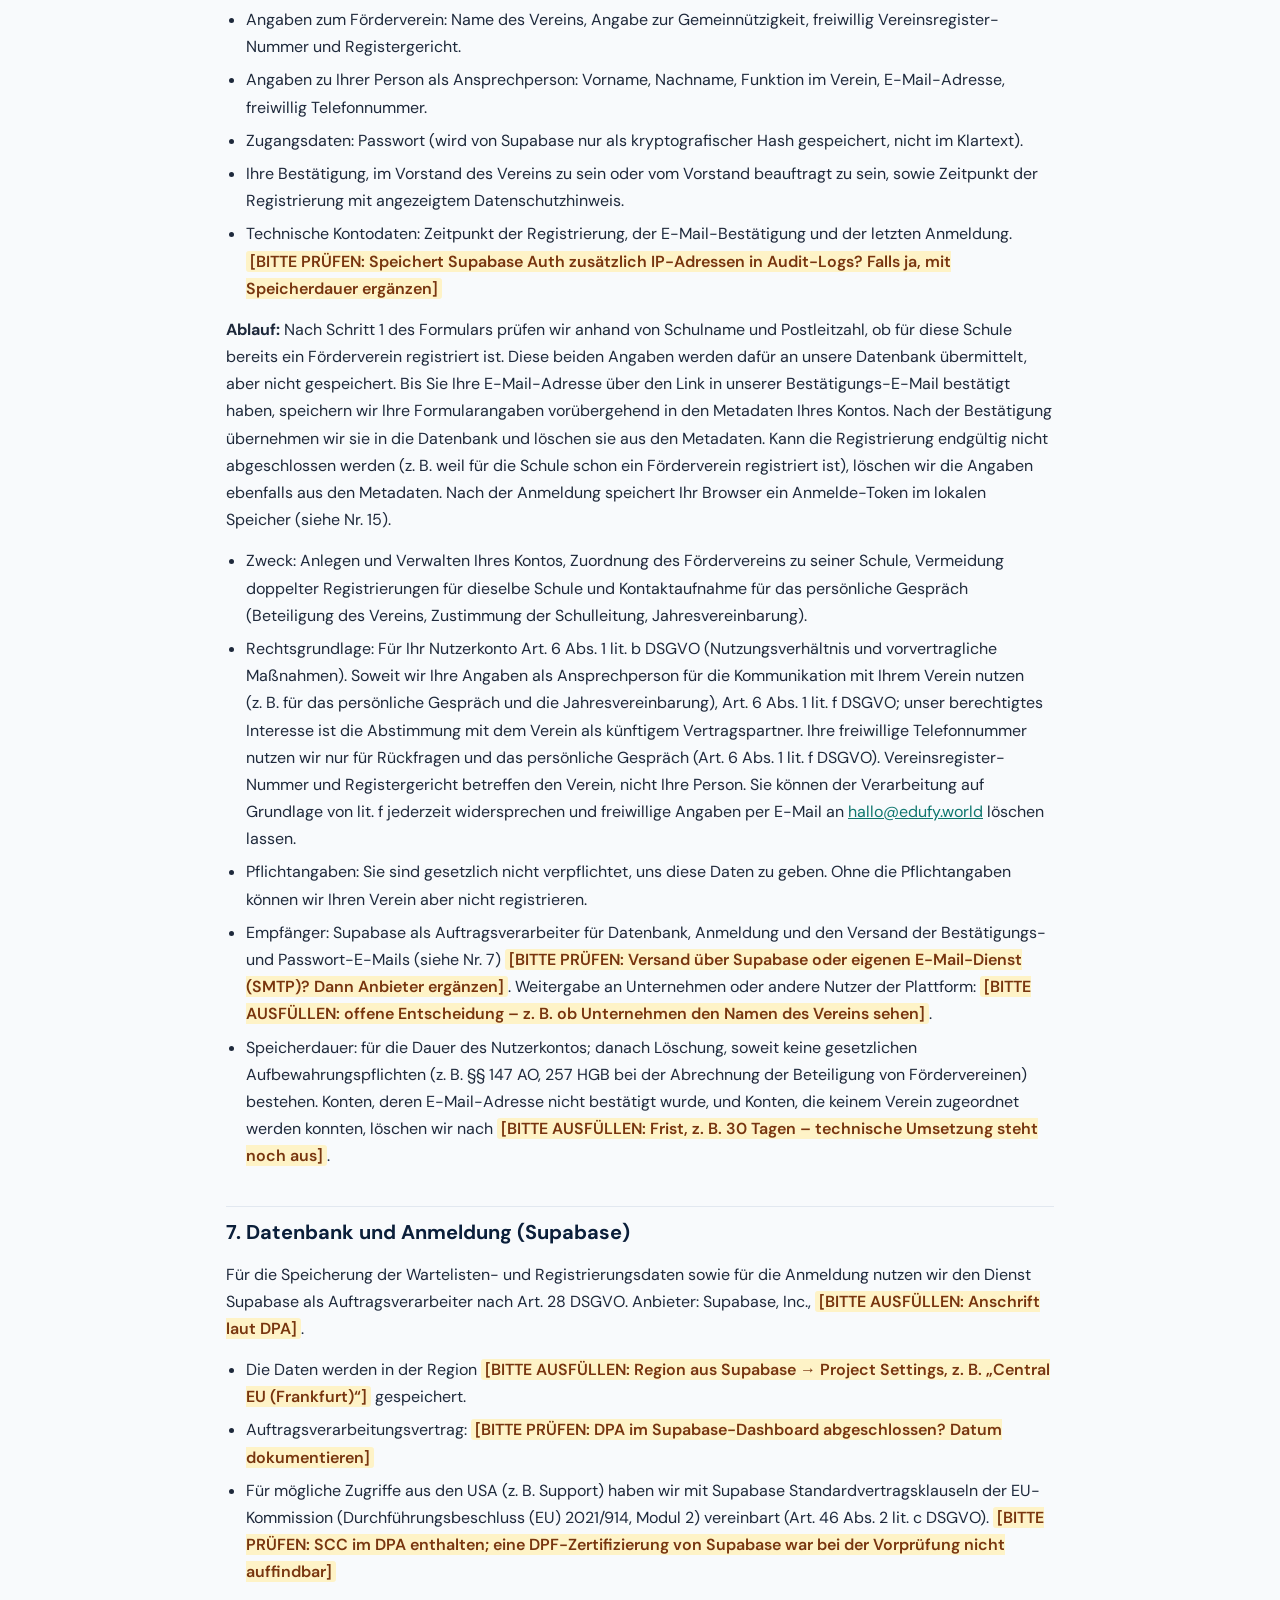
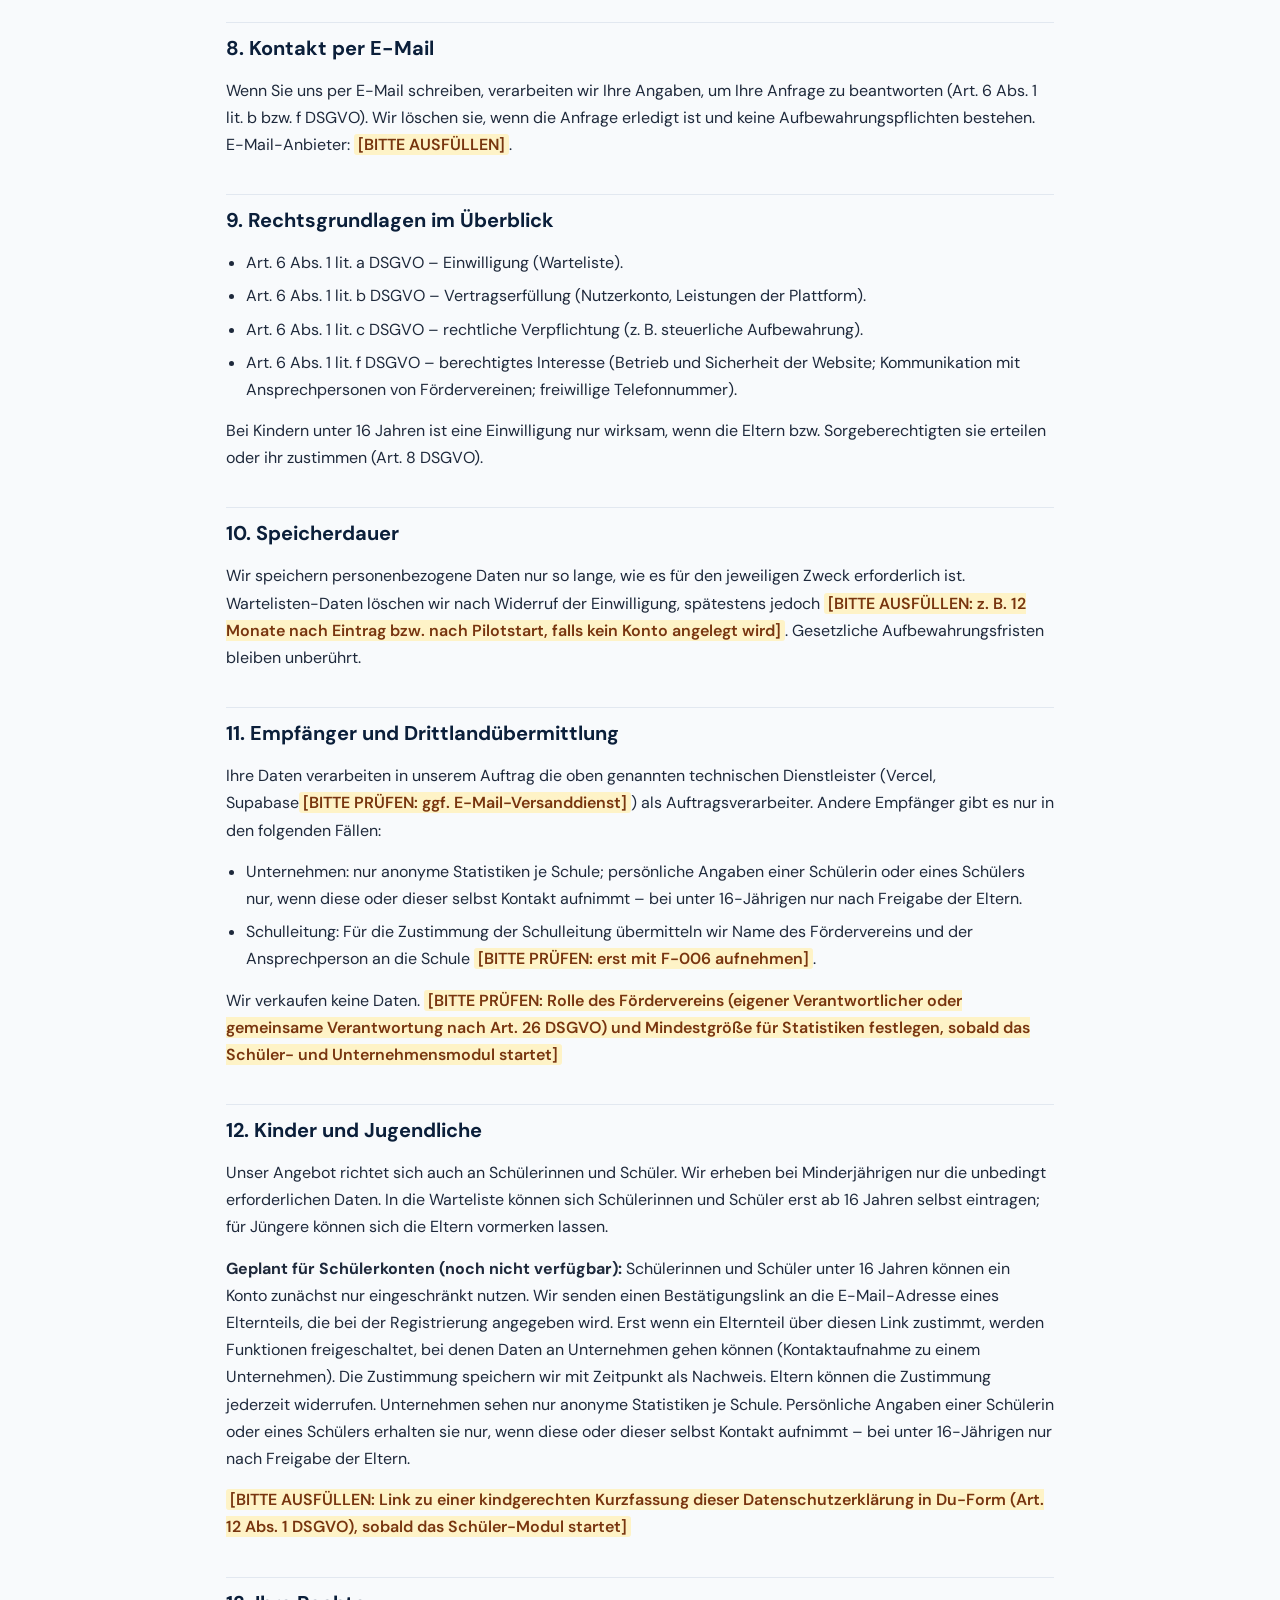
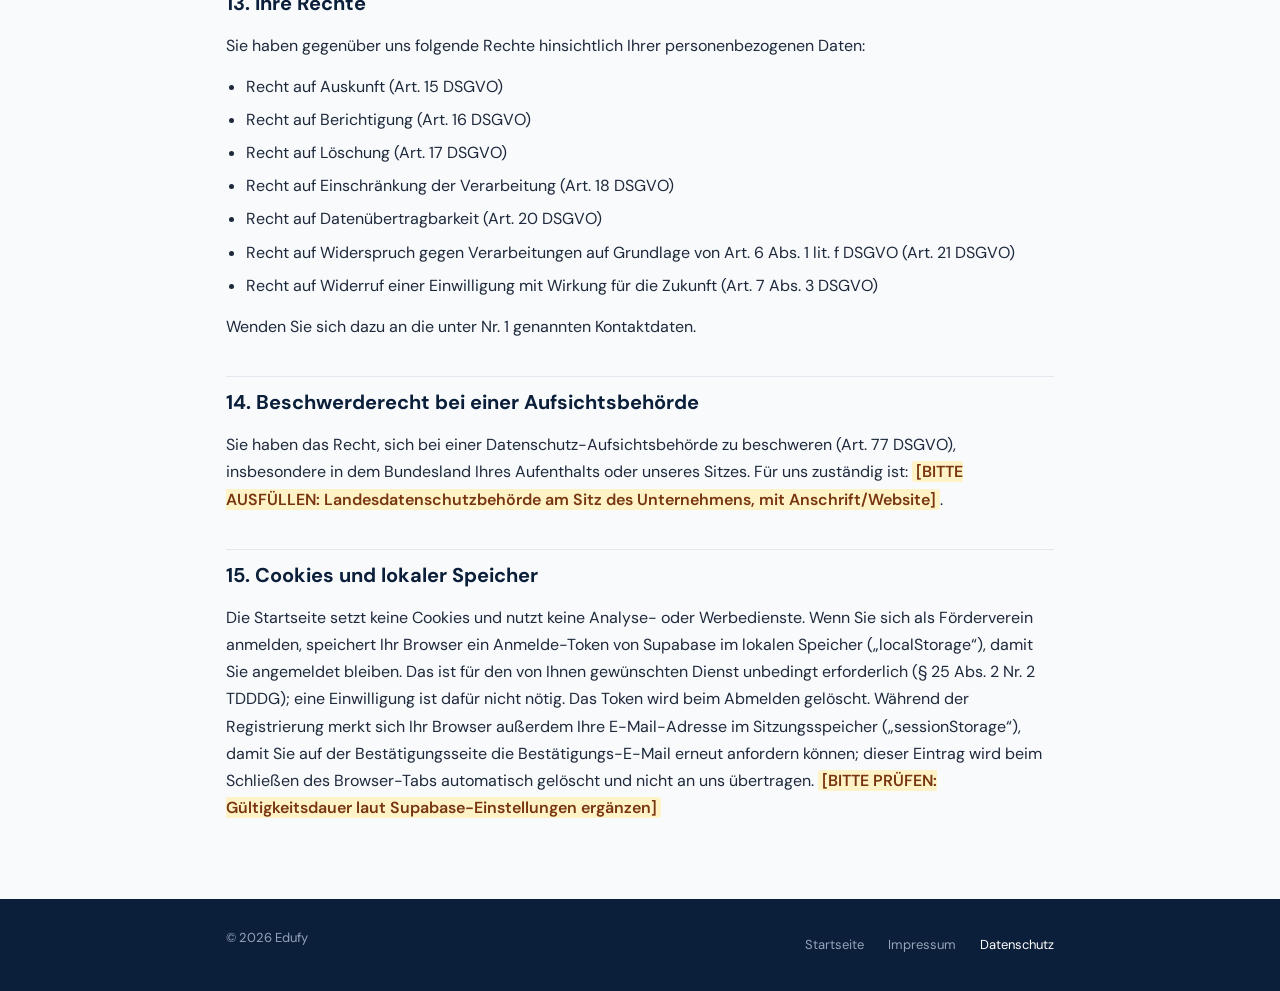
==== commit 8320c6f1: "K-001 (Landing): Korrekturen aus Legal-Review, Datenschutz sessionStorage, Prüfliste Zahlen - index:" ====
--- a/datenschutz.html
+++ b/datenschutz.html
@@ -145,8 +145,8 @@
   <p><strong>Ablauf:</strong> Nach Schritt 1 des Formulars prüfen wir anhand von Schulname und Postleitzahl, ob für diese Schule bereits ein Förderverein registriert ist. Diese beiden Angaben werden dafür an unsere Datenbank übermittelt, aber nicht gespeichert. Bis Sie Ihre E-Mail-Adresse über den Link in unserer Bestätigungs-E-Mail bestätigt haben, speichern wir Ihre Formularangaben vorübergehend in den Metadaten Ihres Kontos. Nach der Bestätigung übernehmen wir sie in die Datenbank und löschen sie aus den Metadaten. Kann die Registrierung endgültig nicht abgeschlossen werden (z.&nbsp;B. weil für die Schule schon ein Förderverein registriert ist), löschen wir die Angaben ebenfalls aus den Metadaten. Nach der Anmeldung speichert Ihr Browser ein Anmelde-Token im lokalen Speicher (siehe Nr. 15).</p>
   <ul>
     <li>Zweck: Anlegen und Verwalten Ihres Kontos, Zuordnung des Fördervereins zu seiner Schule, Vermeidung doppelter Registrierungen für dieselbe Schule und Kontaktaufnahme für das persönliche Gespräch (Beteiligung des Vereins, Zustimmung der Schulleitung, Jahresvereinbarung).</li>
-    <li>Rechtsgrundlage: Art. 6 Abs. 1 lit. b DSGVO (Durchführung vorvertraglicher Maßnahmen bzw. Nutzungsverhältnis für das Konto) für die Pflichtangaben; für die freiwilligen Angaben (Telefonnummer, Vereinsregister-Nummer, Registergericht): <span class="ph">[BITTE PRÜFEN: Art. 6 Abs. 1 lit. a oder f DSGVO – keine separate Einwilligungs-Checkbox vorhanden]</span>. Freiwillige Angaben können Sie jederzeit per E-Mail an <a href="mailto:hallo@edufy.world">hallo@edufy.world</a> löschen lassen.</li>
-    <li>Pflichtangaben: Ohne die Pflichtangaben ist eine Registrierung nicht möglich. Die Angabe ist freiwillig; es besteht keine gesetzliche Pflicht.</li>
+    <li>Rechtsgrundlage: Für Ihr Nutzerkonto Art. 6 Abs. 1 lit. b DSGVO (Nutzungsverhältnis und vorvertragliche Maßnahmen). Soweit wir Ihre Angaben als Ansprechperson für die Kommunikation mit Ihrem Verein nutzen (z.&nbsp;B. für das persönliche Gespräch und die Jahresvereinbarung), Art. 6 Abs. 1 lit. f DSGVO; unser berechtigtes Interesse ist die Abstimmung mit dem Verein als künftigem Vertragspartner. Ihre freiwillige Telefonnummer nutzen wir nur für Rückfragen und das persönliche Gespräch (Art. 6 Abs. 1 lit. f DSGVO). Vereinsregister-Nummer und Registergericht betreffen den Verein, nicht Ihre Person. Sie können der Verarbeitung auf Grundlage von lit.&nbsp;f jederzeit widersprechen und freiwillige Angaben per E-Mail an <a href="mailto:hallo@edufy.world">hallo@edufy.world</a> löschen lassen.</li>
+    <li>Pflichtangaben: Sie sind gesetzlich nicht verpflichtet, uns diese Daten zu geben. Ohne die Pflichtangaben können wir Ihren Verein aber nicht registrieren.</li>
     <li>Empfänger: Supabase als Auftragsverarbeiter für Datenbank, Anmeldung und den Versand der Bestätigungs- und Passwort-E-Mails (siehe Nr. 7) <span class="ph">[BITTE PRÜFEN: Versand über Supabase oder eigenen E-Mail-Dienst (SMTP)? Dann Anbieter ergänzen]</span>. Weitergabe an Unternehmen oder andere Nutzer der Plattform: <span class="ph">[BITTE AUSFÜLLEN: offene Entscheidung – z.&nbsp;B. ob Unternehmen den Namen des Vereins sehen]</span>.</li>
     <li>Speicherdauer: für die Dauer des Nutzerkontos; danach Löschung, soweit keine gesetzlichen Aufbewahrungspflichten (z.&nbsp;B. §§ 147 AO, 257 HGB bei der Abrechnung der Beteiligung von Fördervereinen) bestehen. Konten, deren E-Mail-Adresse nicht bestätigt wurde, und Konten, die keinem Verein zugeordnet werden konnten, löschen wir nach <span class="ph">[BITTE AUSFÜLLEN: Frist, z.&nbsp;B. 30 Tagen – technische Umsetzung steht noch aus]</span>.</li>
   </ul>
@@ -164,10 +164,10 @@
 
   <h2 id="rechtsgrundlagen">9. Rechtsgrundlagen im Überblick</h2>
   <ul>
-    <li>Art. 6 Abs. 1 lit. a DSGVO – Einwilligung (Warteliste; freiwillige Angaben bei der Förderverein-Registrierung <span class="ph">[BITTE PRÜFEN: lit. a oder f]</span>).</li>
+    <li>Art. 6 Abs. 1 lit. a DSGVO – Einwilligung (Warteliste).</li>
     <li>Art. 6 Abs. 1 lit. b DSGVO – Vertragserfüllung (Nutzerkonto, Leistungen der Plattform).</li>
     <li>Art. 6 Abs. 1 lit. c DSGVO – rechtliche Verpflichtung (z.&nbsp;B. steuerliche Aufbewahrung).</li>
-    <li>Art. 6 Abs. 1 lit. f DSGVO – berechtigtes Interesse (Betrieb und Sicherheit der Website).</li>
+    <li>Art. 6 Abs. 1 lit. f DSGVO – berechtigtes Interesse (Betrieb und Sicherheit der Website; Kommunikation mit Ansprechpersonen von Fördervereinen; freiwillige Telefonnummer).</li>
   </ul>
   <p>Bei Kindern unter 16 Jahren ist eine Einwilligung nur wirksam, wenn die Eltern bzw. Sorgeberechtigten sie erteilen oder ihr zustimmen (Art. 8 DSGVO).</p>
 
@@ -175,12 +175,16 @@
   <p>Wir speichern personenbezogene Daten nur so lange, wie es für den jeweiligen Zweck erforderlich ist. Wartelisten-Daten löschen wir nach Widerruf der Einwilligung, spätestens jedoch <span class="ph">[BITTE AUSFÜLLEN: z.&nbsp;B. 12 Monate nach Eintrag bzw. nach Pilotstart, falls kein Konto angelegt wird]</span>. Gesetzliche Aufbewahrungsfristen bleiben unberührt.</p>
 
   <h2 id="empfaenger">11. Empfänger und Drittlandübermittlung</h2>
-  <p>Empfänger Ihrer Daten sind ausschließlich die oben genannten technischen Dienstleister (Vercel, Supabase<span class="ph">[BITTE PRÜFEN: ggf. E-Mail-Versanddienst ergänzen]</span>) im Rahmen der Auftragsverarbeitung. Wir verkaufen keine Daten. Unternehmen sehen nur anonyme Statistiken je Schule. Persönliche Angaben einer Schülerin oder eines Schülers erhalten sie nur, wenn diese oder dieser selbst Kontakt zu dem Unternehmen aufnimmt – bei unter 16-Jährigen nur nach Freigabe der Eltern. <span class="ph">[BITTE PRÜFEN: Rolle des Fördervereins (eigener Verantwortlicher oder gemeinsame Verantwortung nach Art. 26 DSGVO) und Mindestgröße für Statistiken festlegen, sobald das Schüler- und Unternehmensmodul startet]</span></p>
+  <p>Ihre Daten verarbeiten in unserem Auftrag die oben genannten technischen Dienstleister (Vercel, Supabase<span class="ph">[BITTE PRÜFEN: ggf. E-Mail-Versanddienst]</span>) als Auftragsverarbeiter. Andere Empfänger gibt es nur in den folgenden Fällen:</p>
+  <ul>
+    <li>Unternehmen: nur anonyme Statistiken je Schule; persönliche Angaben einer Schülerin oder eines Schülers nur, wenn diese oder dieser selbst Kontakt aufnimmt – bei unter 16-Jährigen nur nach Freigabe der Eltern.</li>
+    <li>Schulleitung: Für die Zustimmung der Schulleitung übermitteln wir Name des Fördervereins und der Ansprechperson an die Schule <span class="ph">[BITTE PRÜFEN: erst mit F-006 aufnehmen]</span>.</li>
+  </ul>
+  <p>Wir verkaufen keine Daten. <span class="ph">[BITTE PRÜFEN: Rolle des Fördervereins (eigener Verantwortlicher oder gemeinsame Verantwortung nach Art. 26 DSGVO) und Mindestgröße für Statistiken festlegen, sobald das Schüler- und Unternehmensmodul startet]</span></p>
 
   <h2 id="minderjaehrige">12. Kinder und Jugendliche</h2>
   <p>Unser Angebot richtet sich auch an Schülerinnen und Schüler. Wir erheben bei Minderjährigen nur die unbedingt erforderlichen Daten. In die Warteliste können sich Schülerinnen und Schüler erst ab 16 Jahren selbst eintragen; für Jüngere können sich die Eltern vormerken lassen.</p>
-  <p><span class="ph">[BITTE PRÜFEN: Der folgende Absatz beschreibt das geplante Verfahren für Schülerkonten (Backlog S-002). Erst veröffentlichen, wenn es technisch umgesetzt ist.]</span></p>
-  <p>Schülerinnen und Schüler unter 16 Jahren können ein Konto zunächst nur eingeschränkt nutzen. Wir senden einen Bestätigungslink an die E-Mail-Adresse eines Elternteils, die bei der Registrierung angegeben wird. Erst wenn ein Elternteil über diesen Link zustimmt, werden Funktionen freigeschaltet, bei denen Daten an Unternehmen gehen können (Kontaktaufnahme zu einem Unternehmen). Die Zustimmung speichern wir mit Zeitpunkt als Nachweis. Eltern können die Zustimmung jederzeit widerrufen. Unternehmen sehen nur anonyme Statistiken je Schule. Persönliche Angaben einer Schülerin oder eines Schülers erhalten sie nur, wenn diese oder dieser selbst Kontakt aufnimmt – bei unter 16-Jährigen nur nach Freigabe der Eltern.</p>
+  <p><strong>Geplant für Schülerkonten (noch nicht verfügbar):</strong> Schülerinnen und Schüler unter 16 Jahren können ein Konto zunächst nur eingeschränkt nutzen. Wir senden einen Bestätigungslink an die E-Mail-Adresse eines Elternteils, die bei der Registrierung angegeben wird. Erst wenn ein Elternteil über diesen Link zustimmt, werden Funktionen freigeschaltet, bei denen Daten an Unternehmen gehen können (Kontaktaufnahme zu einem Unternehmen). Die Zustimmung speichern wir mit Zeitpunkt als Nachweis. Eltern können die Zustimmung jederzeit widerrufen. Unternehmen sehen nur anonyme Statistiken je Schule. Persönliche Angaben einer Schülerin oder eines Schülers erhalten sie nur, wenn diese oder dieser selbst Kontakt aufnimmt – bei unter 16-Jährigen nur nach Freigabe der Eltern.</p>
   <p><span class="ph">[BITTE AUSFÜLLEN: Link zu einer kindgerechten Kurzfassung dieser Datenschutzerklärung in Du-Form (Art. 12 Abs. 1 DSGVO), sobald das Schüler-Modul startet]</span></p>
 
   <h2 id="rechte">13. Ihre Rechte</h2>
@@ -200,7 +204,7 @@
   <p>Sie haben das Recht, sich bei einer Datenschutz-Aufsichtsbehörde zu beschweren (Art. 77 DSGVO), insbesondere in dem Bundesland Ihres Aufenthalts oder unseres Sitzes. Für uns zuständig ist: <span class="ph">[BITTE AUSFÜLLEN: Landesdatenschutzbehörde am Sitz des Unternehmens, mit Anschrift/Website]</span>.</p>
 
   <h2 id="cookies">15. Cookies und lokaler Speicher</h2>
-  <p>Die Startseite setzt keine Cookies und nutzt keine Analyse- oder Werbedienste. <span class="ph">[BITTE PRÜFEN: Bei Login-Bereichen speichert Supabase Anmeldedaten (Session-Token) im lokalen Speicher des Browsers – technisch notwendig, § 25 Abs. 2 Nr. 2 TDDDG; hier beschreiben, sobald relevant]</span></p>
+  <p>Die Startseite setzt keine Cookies und nutzt keine Analyse- oder Werbedienste. Wenn Sie sich als Förderverein anmelden, speichert Ihr Browser ein Anmelde-Token von Supabase im lokalen Speicher („localStorage“), damit Sie angemeldet bleiben. Das ist für den von Ihnen gewünschten Dienst unbedingt erforderlich (§ 25 Abs. 2 Nr. 2 TDDDG); eine Einwilligung ist dafür nicht nötig. Das Token wird beim Abmelden gelöscht. Während der Registrierung merkt sich Ihr Browser außerdem Ihre E-Mail-Adresse im Sitzungsspeicher („sessionStorage“), damit Sie auf der Bestätigungsseite die Bestätigungs-E-Mail erneut anfordern können; dieser Eintrag wird beim Schließen des Browser-Tabs automatisch gelöscht und nicht an uns übertragen. <span class="ph">[BITTE PRÜFEN: Gültigkeitsdauer laut Supabase-Einstellungen ergänzen]</span></p>
 </main>
 
 <footer>
